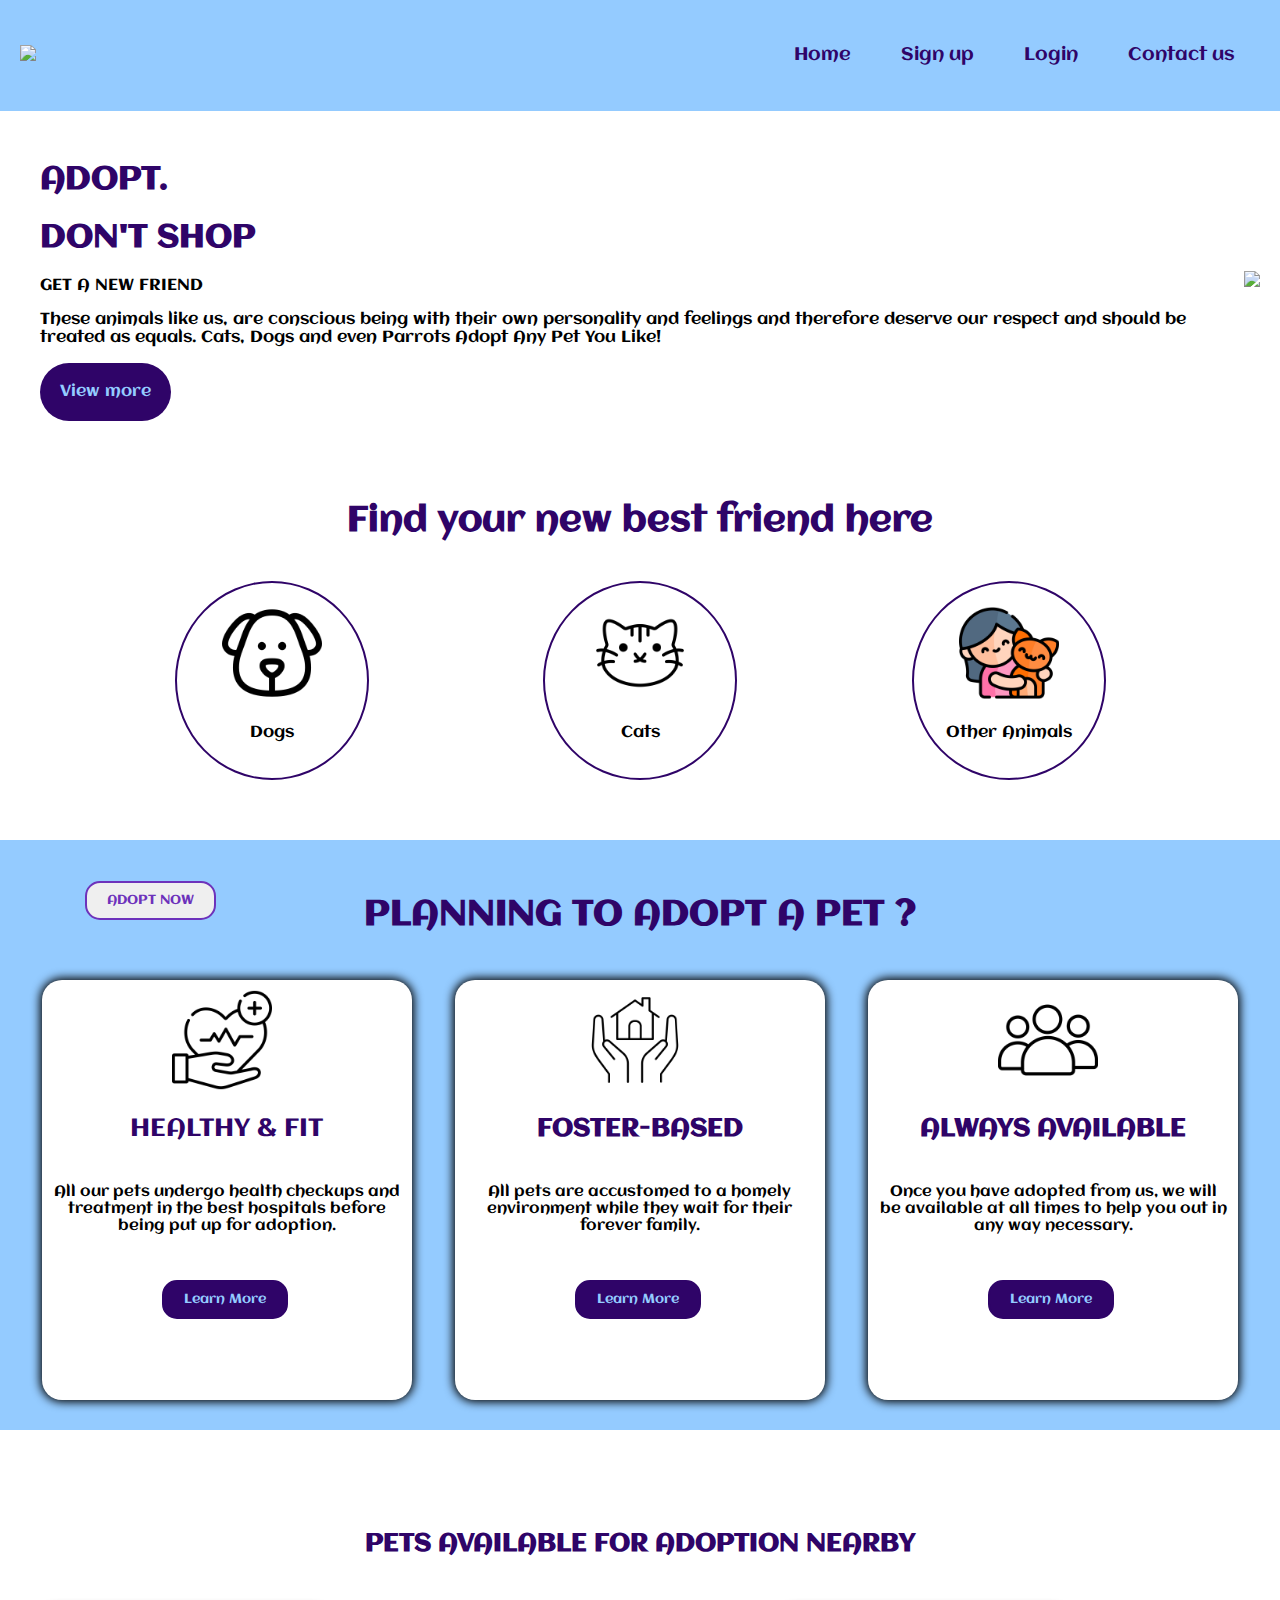
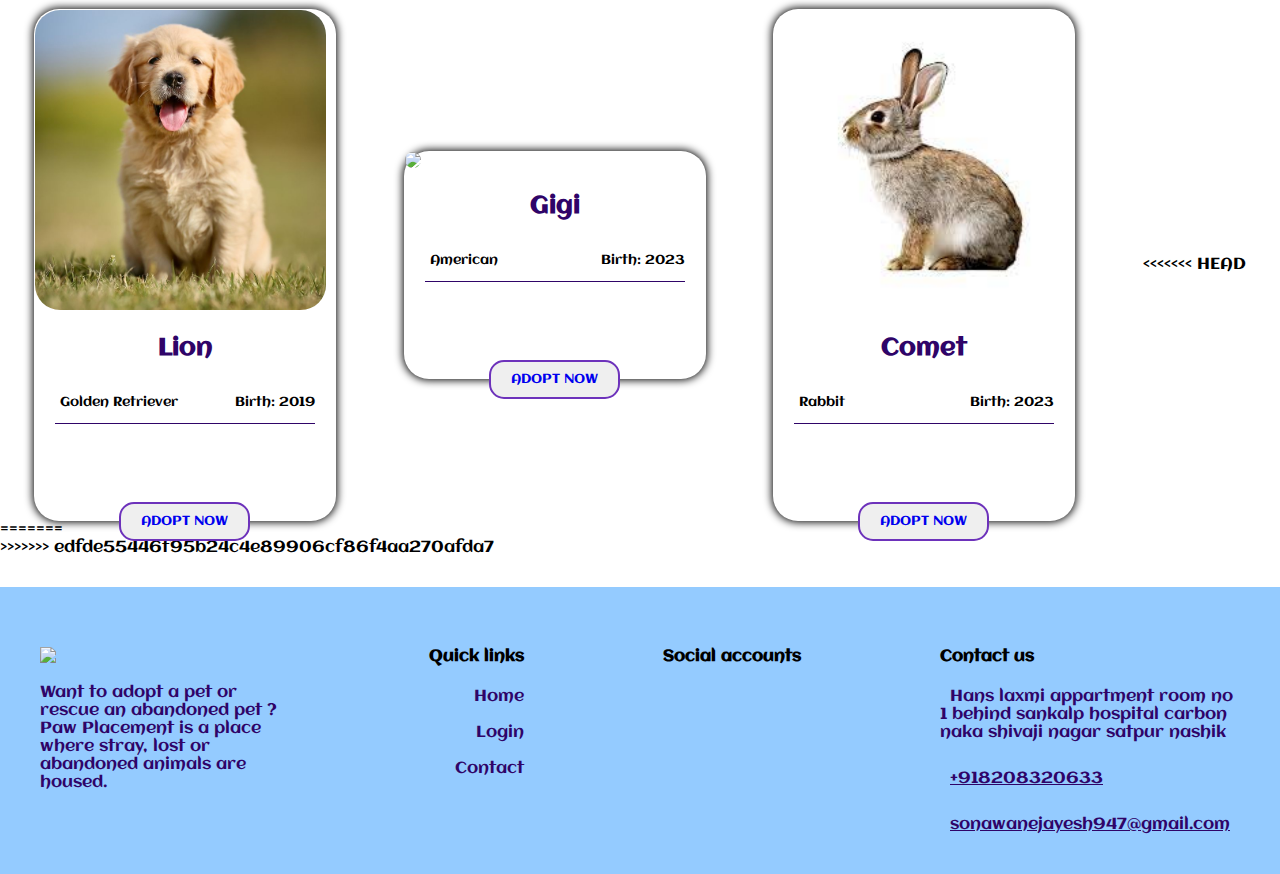
==== index.html @ 6094ce19 "added pic" ====
<!DOCTYPE html>
<html lang="en">
<head>
    <meta charset="UTF-8">
    <meta name="viewport" content="width=device-width, initial-scale=1.0">
    <title>Home page</title>
    <link rel="stylesheet" href="./css/style.css">
    <link rel="stylesheet" href="./css/cat.css">
</head>
<body>
    <div class="navbar">
        <div class="nav-left">
            <img src="./img/main-logo.png" class="logo">
        </div>
        <div class="link">
            <a href="./index.html" class="nav-text">Home</a>
            <a href="./pages/sign_up.html" target="_blank" class="nav-text">Sign up</a>
            <a href="./pages/login.html" target="_blank" class="nav-text">Login</a>
            <a href="./pages/contact_us.html" class="nav-text">Contact us</a>
            <img src="./icons/menu.png" class="hamburger">
        </div>
    </div>
    <div class="head">
        <div class="head-left">
            <div class="tagline">
                <h1>ADOPT.</h1>
                <h1>DON'T SHOP</h1>
            </div>
            <div class="head-para">
                <p class="para-">GET A NEW FRIEND</p>
                <P>These animals like us, are conscious being with their own personality and feelings and therefore deserve our respect and 
                    should be treated as equals. Cats, Dogs and even Parrots Adopt Any Pet You Like!</P>
            </div>
            <div>
                <button class="bttn">View more</button>
            </div>
        </div>
        <div>
            <img src="./img/home-background.png" class="head-img">
        </div>
    </div>
    <div>
        <h2 class="section-tagline">Find your new best friend here</h2>
        <div class="section">
            <div class="section-card">
                <a href="./pages/dog.html"><img src="./icons/dog.png" class="section-icon"></a>
                <p class="card-text">Dogs</p>
            </div>
            <div class="section-card">
                <a href="./pages/cat.html"><img src="./icons/cat.png" class="section-icon"></a>
                <p class="card-text">Cats</p>
            </div>
            <div class="section-card">
                <a href="./pages/others.html"><img src="./icons/other.png" class="section-icon"></a>
                <p class="card-text">Other Animals</p>
            </div>
        </div>
    </div>

    <div class="main-banner">
        <h3 class="banner-head">PLANNING TO ADOPT A PET ?</h3>
        <div class="banner">
            <div class="banner-child">
                <img src="./icons/banner1.png" class="banner-img">
                <p class="banner-containts1">HEALTHY & FIT </p>
                <p class="banner-about">All our pets undergo health checkups and treatment in the best hospitals before being put up for adoption.</p>
                <button class="learn-more-btn">Learn More</button>
            </div>    

            <div class="banner-child">
                <img src="./icons/house.png" class="banner-img">
                <h3 class="banner-containts1">FOSTER-BASED</h3>
                <p class="banner-about">All pets are accustomed to a homely environment while they wait for their forever family.</p>
                <button class="learn-more-btn">Learn More</button>
            </div>
        
            <div class="banner-child">
                <img src="./icons/people.png" class="banner-img">
                <h3 class="banner-containts1">ALWAYS AVAILABLE</h3>
                <p class="banner-about">Once you have adopted from us, we will be available at all times to help you out in any way necessary.</p>
                <button class="learn-more-btn">Learn More</button>
            </div>
        </div>     
    </div> 

    <div class="pets-section">
        <h3 class="pets-head">PETS AVAILABLE FOR ADOPTION NEARBY</h3>
        <div class="pet-row">
            <div class="container">
                <img src="./img/golden-retriever.jpeg" class="cat-img">
                <div class="card">
                    <h2 class="cat-name">Lion</h2>
                    <div class="card-body">
                        <div class="cat-about">
                            <i class="fa-solid fa-paw" style="color: #2f0468;"></i>&nbsp;
                            <p class="cat-info">Golden Retriever</p>
                        </div>
                        <div class="cat-description">
                            <i class="fa-solid fa-calendar-days" style="color: #2f0468;"></i>&nbsp;
                            <p class="cat-info">Birth: 2019</p>
                        </div>
                    </div>
                    <div class="card-footer">
                        <div>
                           <i class="fa-solid fa-star" style="color: #FFD43B;"></i>
                           <i class="fa-solid fa-star" style="color: #FFD43B;"></i>
                           <i class="fa-solid fa-star" style="color: #FFD43B;"></i>
                           <i class="fa-solid fa-star" style="color: #FFD43B;"></i>
                           <i class="fa-solid fa-star" style="color: #FFD43B;"></i>
                        </div>
                        <div class="heart-icon-div"> 
                            <i class="fa-regular fa-heart fa-shake" style="color: #f82a54;"></i>
                        </div> 
                    </div>
                </div>
                <div class="button">
                    <button class="learn-more-button"><a href="./pages/dog.html" style="text-decoration: none;">ADOPT NOW</a></button>
                </div>   
            </div>
            <div class="container">
                <img src="https://dl5zpyw5k3jeb.cloudfront.net/photos/pets/55773149/1/?bust=1675327575&width=300" class="cat-img">
                <div class="card">
                    <h2 class="cat-name">Gigi</h2>
                    <div class="card-body">
                        <div class="cat-about">
                            <i class="fa-solid fa-paw" style="color: #2f0468;"></i>&nbsp;
                            <p class="cat-info">American </p>
                        </div>
                        <div class="cat-description">
                            <i class="fa-solid fa-calendar-days" style="color: #2f0468;"></i>&nbsp;
                            <p class="cat-info">Birth: 2023</p>
                        </div>
                    </div>
                    <div class="card-footer">
                        <div>
                           <i class="fa-solid fa-star" style="color: #FFD43B;"></i>
                           <i class="fa-solid fa-star" style="color: #FFD43B;"></i>
                           <i class="fa-solid fa-star" style="color: #FFD43B;"></i>
                           <i class="fa-solid fa-star" style="color: #FFD43B;"></i>
                           <i class="fa-solid fa-star" style="color: #FFD43B;"></i>
                        </div>
                        <div class="heart-icon-div"> 
                            <i class="fa-regular fa-heart fa-shake" style="color: #f82a54;"></i>
                        </div> 
                    </div>
                </div>
                <div class="button">
                    <button class="learn-more-button"><a href="./pages/cat.html" style="text-decoration: none;">ADOPT NOW</a></button>
                </div>   
            </div>
            <div class="container">
                <img src="./img/bunn.jpg" class="cat-img">
                <div class="card">
                    <h2 class="cat-name">Comet</h2>
                    <div class="card-body">
                        <div class="cat-about">
                            <i class="fa-solid fa-paw" style="color: #2f0468;"></i>&nbsp;
                            <p class="cat-info">Rabbit</p>
                        </div>
                        <div class="cat-description">
                            <i class="fa-solid fa-calendar-days" style="color: #2f0468;"></i>&nbsp;
                            <p class="cat-info">Birth: 2023</p>
                        </div>
                    </div>
                    <div class="card-footer">
                        <div>
                           <i class="fa-solid fa-star" style="color: #FFD43B;"></i>
                           <i class="fa-solid fa-star" style="color: #FFD43B;"></i>
                           <i class="fa-solid fa-star" style="color: #FFD43B;"></i>
                           <i class="fa-solid fa-star" style="color: #FFD43B;"></i>
                           <i class="fa-solid fa-star" style="color: #FFD43B;"></i>
                        </div>
                        <div class="heart-icon-div"> </div>
                          <i class="fa-regular fa-heart fa-shake" style="color: #f82a54;"></i> 
                        </div>
                    </div>
                    <div class="button">
                        <button class="learn-more-button"><a href="./pages/others.html" style="text-decoration: none;">ADOPT NOW</a></button>
                    </div>   
                </div>
<<<<<<< HEAD
                <div class="button">
                    <button class="learn-more-button">ADOPT NOW</button>
                </div>   
            </div>
                

=======
            </div>   
        </div>           
>>>>>>> edfde55446f95b24c4e89906cf86f4aa270afda7
    </div>

    <div class="footer">
        <div class="footer-container">
            <div class="footer-logo-section cart">
                <img src="../img/main-logo.png" class="footer-main-logo">
                <p>Want to adopt a pet or rescue an abandoned pet ?
                    Paw Placement is a place where stray, lost or abandoned animals are housed.</p>
            </div>
            <div class="quick-links cart">
                <h4>Quick links</h4>
                <a href="./index.html" class="quick-links-contain">Home</a><br><br>
                <a href="./pages/login.html" class="quick-links-contain">Login</a><br><br>
                <a href="./pages/contact_us.html" class="quick-links-contain">contact</a>
            </div>
            <div class="footer-social cart">
                <h4>Social accounts</h4>
                <a href="https://www.instagram.com/" target="_blank">
                <i class="fa-brands fa-instagram" style="color: #2f0468;"></i><br><br></a>
                <a href="https://www.facebook.com" target="_blank">
                <i class="fa-brands fa-facebook" style="color: #2f0468;"></i><br><br></a>
                <a href="https://www.youtube.com/" target="_blank">
                <i class="fa-brands fa-youtube" style="color: #2f0468;"></i><br><br></a>
                <a href="https://github.com/" target="_blank">
                <i class="fa-brands fa-github" style="color: #2f0468;"></i><br><br></a>
            </div>
            <div class="footer-contact cart">
                <h4>Contact us</h4>
                <div class="contact-infor">
                    <i class="fa-solid fa-location-dot" style="color: #2f0468"></i>&nbsp;
                    <span class="contact-text">Hans laxmi appartment room no 1 behind sankalp hospital
                    carbon naka shivaji nagar satpur nashik</span>
                </div><br>
                <div class="contact-info">
                    <i class="fa-solid fa-phone" style="color: #2f0468;"></i> &nbsp;&nbsp;
                    <a href="tel:+918208320633" class="contact-text">+918208320633</a>
                </div><br>
                <div class="contact-info">
                    <i class="fa-solid fa-envelope" style="color: #2f0468;"></i> &nbsp;&nbsp; 
                    <a href="mailto:sonawanejayesh947@gmail.com" class="contact-text">sonawanejayesh947@gmail.com</a>
                </div>
            </div>    
        </div>
    </div>
    


    <script src="https://kit.fontawesome.com/38442ccd2f.js" crossorigin="anonymous"></script>
</body>
</html>
---- css/style.css ----
/*
colors we are using
skyblue:#94cbff
purple:#2f0468
faint purple: #6509dc
*/

@import url('https://fonts.googleapis.com/css2?family=Aclonica&family=Courgette&display=swap');
body{
    margin: 0;
    padding: 0;
    font-family: "Aclonica", sans-serif;
    font-weight: 400;
    font-style: normal;
}
.navbar{
    background-color: #94cbff;
    padding: 20px;
    display: flex;
    justify-content: space-between;
    align-items: center;
}    
.logo{
    height: 80px;
}
.nav-text{
    color: #2f0468;
    text-decoration: none;
    font-size: 18px;
    padding: 15px;
    margin: 10px;
    border-radius: 20px;
}
.nav-text:hover{
    color: #94cbff;
    background-color: #2f0468;
    border-radius: 30px;
    transition: 0.5s;
}    
.link{
    display: flex;
    justify-content: space-between;
    align-items: center;
}
.head{
    display: flex;
    align-items: center;
    margin: 10px 20px;
}
.hamburger{
    height: 50px;
}
.tagline{
    color: #2f0468;
    width: 300px;
}
.head-left{
    padding: 20px;
}
.bttn{
    background-color: #2f0468;
    color: #94cbff;
    border: none;
    border-radius: 30px;
    padding: 20px;
    font-family: "Aclonica", sans-serif;
    font-weight: 400;
    font-style: normal;
    font-size: 16px;
}
.section-tagline{
    color: #2f0468;
    text-align: center;
    margin-top: 60px;
    font-size: 35px;
}
.section{
    display: flex;
    justify-content: space-evenly;
    align-items: center;
    margin-top: 40px;
}
.section-icon{
    height: 100px;
}
.section-card{
    border: 2px solid #2f0468;
    width: 150px;
    padding: 20px;
    text-align: center;
    border-radius: 50%;
}
.section-card:hover{
    box-shadow: 0px 0px 20px 3px black;
    transition: 0.5s;
}
.main-banner{
    margin-top: 60px;
    padding: 20px;
    background-color: #94cbff;
}
.banner{
    display: flex;
    justify-content: space-around;
    margin-top: 20px;
}
.banner-head{
    text-align: center;
    font-size: 35px;
    color: #2f0468;
}
.banner-child{
    height: 400px;
    width: 350px;
    padding: 10px;
    margin: 10px;
    border-radius: 20px;
    box-shadow: 0 0 10px 2px black;
    background-color: white;
}
.banner-img{
    height: 100px;
    margin-left: 120px;
}
.banner-containts1{
    text-align: center;
    color: #2f0468;
    margin-top: 20px;
    font-size: 25px;
}
.banner-about{
    text-align: center;
    margin-top: 40px;
    font-size: 15px;
}
.learn-more-btn {
    background-color: #2f0468;
    margin: 30px 110px;
    padding: 10px 20px;
    color: #94cbff;
    font-weight: bold;
    text-decoration: none;
    border:solid 2px #2f0468;
    border-radius: 15px;
    font-family: "Aclonica", sans-serif;
    font-weight: 400;
    font-style: normal;
}

.learn-more-btn:hover {
    background-color: #94cbff;
    color: #2f0468;
    transition: 0.3s ease;
}
.pet-row{
    display: flex;
    justify-content: space-around;
    align-items: center;
    margin-top: 50px;
}
.pets-head{
    text-align: center;
    font-size: 25px;
    color: #2f0468;
    margin-top: 100px;
    margin-bottom: 0px;
}


.footer{
    margin-top: 150px;
    background-color: #94cbff;
    padding: 20px;
}
.footer-container{
    padding: 20px;
    display: flex;
    justify-content: space-between;
}
.cart{
    display: block;
}
.footer-main-logo{
    width: 250px;
}
.footer-logo-section{
    width: 250px;
    color: #2f0468;
    margin-top: 20px;
}
.footer-contact{
    width: 300px;
}
.quick-links-contain{
    text-decoration: none;
    color: #2f0468;
}

.quick-links  a {
    
    text-transform: capitalize;
    color: #2f0468;
    text-decoration: none;
    transition: all 0.3s ease;
}
.quick-links  a:hover{
    color: #2f0468;
    padding-left: 8px;
}

.footer-social{
    text-align: center;
}

.social-text{
    font-family: "Aclonica", sans-serif;
    font-weight: 400;
    font-style: normal;

}
.contact-info{
    color: #2f0468;
    display: flex;
    margin-top: 10px;
    transition: all 0.3s ease;
}
.contact-info:hover{
    padding-left: 8px;
}
.contact-text {
    color: #2f0468;
    transition: all 0.5s ease;
}
.contact-text:hover{
    padding-left: 12px;
}
.contact-text1{
    color: #2f0468;
}
@media screen and (max-width: 599px)
{

}

@media screen and (min-width: 600px) and (max-width: 768px){
    .hamburger{
        visibility: visible;
        height: 40px;
    }
    .nav-text{
        display: none;
    }
    .logo{
        height: 50px;
    }
    .head{
        font-size: 14px;
        margin: 8px 0px;
    }
    .head-img{
        height: 280px;
    }
    .head-left{
        padding: 10px;
    }
    .bttn{
        padding: 15px;
        font-size: 13px;
    }
    .pet-row{
        flex-wrap: wrap;
        margin: 2px 30px;
    }
    .pets-head{
        font-size: 20px;
    }
    .footer-container{
        flex-wrap: wrap;
    }
    .footer-social{
        margin-left: 10px;
    }
    .quick-links{
        margin-right: 120px;
    }
    .footer-contact{
        margin-left: 50px;
    }
    .section{
        flex-wrap: wrap;
        margin: 0;
    }
    .section-icon{
        height: 100px;
    }
    .section-card{
        margin: 10px 100px;
        flex-wrap: wrap;
        width: 150px;
        padding: 20px;
    }
    .banner{
        flex-wrap: wrap;
    }
}
@media screen and (min-width: 769px) and (max-width: 992px){
    .hamburger{
        display: none;
    }
    .logo{
        height: 60px;
    }
    .nav-text{
        font-size: 17px;
        padding: 15px 13px;
    }
    .head{
        font-size: 15px;
        margin: 10px;
    }
    .head-img{
        height: 350px;
    }  
    .bttn{
        padding: 17px;
        font-size: 14px;
    }
}
@media screen and (min-width: 992px){
    .hamburger{
        display: none;
    }
}
---- css/cat.css ----
/* /*
colors we are using
skyblue:#94cbff
purple:#2f0468
faint purple: #6509dc

.btn{
    height: 40px;
    background-color: ;
    border: none;
    border-radius: 10px;
    color: #3b1b65;
    font-size: 15px;
    font-weight: bolder;

    google fonts :
   PT serif
   single day
<<<<<<< HEAD
 sans-serif;
*/
  

@import url('https://fonts.googleapis.com/css2?family=Aclonica&family=Courgette&display=swap');
@import url('https://fonts.googleapis.com/css2?family=Aclonica&family=Courgette&display=swap');
body{
   margin: 0;
   padding: 0;
   font-family: "Aclonica", sans-serif;
   font-weight: 400;
   font-style: normal;
}


.header{
   position: fixed;
   top: 0;
   left: 0;
   width: 100%;
   padding: 0px 0px;
   background-color: #6509dc;
   display: flex;
   justify-content: space-between;
   align-items: center;
   z-index: 100;
}
.hamburger{
   height: 50px;
}


.row{
   display: flex;
   justify-content: space-around;
   align-items: center;
   margin-top: 100px;
}
.cat-img{
   height: 300px;
   border-radius: 25px;
}
.heart-icon-div{
    border-radius: 50%;
}
.fa-heart:hover{
   transform: rotateX(180);
   font-weight: bolder;
}

.fa-heart{
    font-size: 30px;
}


.card{
   
   width: 300px;
   height: 185px;
   border: none;
}


.cat-name{
   text-align: center;
   color:#2f0468;
}
.cat-about{
   display: flex;
   justify-content: start;
   align-items: center;
}
.cat-description{
   display: flex;
   justify-content: start;
   align-items: center;
}
.cat-info{
   font-size: 13px;
}
.card-body{
   margin: 0 20px;
   display: flex;
   justify-content: space-between;
   align-items: center;
   border-bottom: 1px solid #2f0468;
   
}
.rating-img{
   height: 100px;
}
.card-footer{
   display: flex;
   justify-content: space-around;
   margin: 10px;
   align-items: center;
   
}
.container{
   position: relative;
   border-radius: 25px; 
   box-shadow: 0px 0px 8px 0.5px black;
   padding: 1px;
}
.btn {
   margin: 10px -10px;
   padding: 10px 20px;
   color: #6d32bb;
   font-weight: bold;
   text-decoration: none;
   border:solid 2px #6d32bb;
   border-radius: 15px;
   font-family: "Aclonica", sans-serif;
   font-weight: 400;
   font-style: normal;
   border-radius: 25px;
   border: 1px solid #6d32bb;
   box-shadow: 0px 0px 8px 1px black;
   background-color: white;
}

.container:hover{
   transition: transform 0.3s ease;
   transform: scale(1.1);
   box-shadow: 0px 0px 18px 0.5px black;
}

.btn{
   height: 40px;
   background-color: #ba9ae4;
   border: none;
   border-radius: 10px;
   color: #2f0468 ;
   font-size: 15px;
   font-weight: bolder;
   transition: 0.3s ease-out;
}

.btn:hover{
   background-color: #6d32bb;
   color: white;
   transition: 0.3s ease;
}

.button{
   display: flex;
   justify-content: center;
   position: absolute;
   bottom: -20px;
   left: 85px;
}


.btn:hover{
  background-color: #3b1b65;
  color:#94cbff;
}
.navbar{
    background-color: #94cbff;
    padding: 20px;
    display: flex;
    justify-content: space-between;
    align-items: center;
}    
.logo{
    height: 80px;
}
.nav-text{
    color: #2f0468;
    text-decoration: none;
    font-size: 18px;
    padding: 15px;
    margin: 10px;
    border-radius: 20px;
}
.nav-text:hover{
    color: #94cbff;
    background-color: #2f0468;
    border-radius: 30px;
    transition: 0.5s;
}    
.link{
    display: flex;
    justify-content: space-between;
    align-items: center;
}




.navbar {
   background-color: #94cbff;
   padding: 20px;
   display: flex;
   justify-content: space-between;
   align-items: center;
 }
 
 .logo {
   height: 80px;
 }
 
 .nav-text {
   color: #2f0468;
   text-decoration: none;
   font-size: 18px;
   padding: 15px;
   margin: 10px;
   border-radius: 20px;
 }
 
 .nav-text:hover {
   color: #94cbff;
   background-color: #2f0468;
   border-radius: 20px;
   transition: 0.4s;
 }


.footer{
   margin-top: 30px;
   background-color: #94cbff;
   padding: 20px;
}
.footer-container{
   padding: 20px;
   display: flex;
   justify-content: space-between;
}
.card{
   display: block;
   border-top: none;
}
.footer-main-logo{
   width: 250px;
}
.footer-logo-section{
   width: 250px;
   color: #2f0468;
   margin-top: 20px;
}
.footer-contact{
   width: 300px;
}
.quick-links-contain{
   text-decoration: none;
   color: #2f0468;
}
.quick-links{
   text-align: end;
}
.quick-links  a {
   
   text-transform: capitalize;
   color: #2f0468;
   text-decoration: none;
   transition: all 0.3s ease;
}
.quick-links  a:hover{
   color: #2f0468;
   padding-left: 8px;
}

.footer-social{
   text-align: center;
}

.social-text{
   font-family: "Aclonica", sans-serif;
   font-weight: 400;
   font-style: normal;

}
.contact-info{
   color: #2f0468;
   display: flex;
   margin-top: 10px;
   transition: all 0.3s ease;
}
.contact-info:hover{
   padding-left: 8px;
}
.contact-text {
   color: #2f0468;
   transition: all 0.5s ease;
}
.contact-text:hover{
   padding-left: 12px;
}
.contact-text1{
   color: #2f0468;
}

       
/* whatsspp call us section  */
.wapp-call-us-div{
   position: fixed;
   right: 30px;
   bottom: 30px;
   z-index: 200;
}

.wapp-call-us-img{
   width: 60px;
   transition: transform 0.3s ease;
   border-radius: 50px;
}

.wapp-call-us-div:hover .wapp-call-us-img{
   transform: scale(1.1);
   
}   

.wapp-call-us-img:hover{
   box-shadow: 0px 0px 8px 0.5px black;
}
.learn-more-button {
   padding: 10px 20px;
   color: #6d32bb;
   font-weight: bold;
   text-decoration: none;
   border:solid 2px #6d32bb;
   border-radius: 15px;
   font-family: "Aclonica", sans-serif;
   font-weight: 400;
   font-style: normal;
}

.learn-more-button:hover {
   background-color: #2f0468;
   color:#94cbff;
   transition: 0.3s ease;
}

 /*******************************/

.dropdown-container {
   display: flex;
   flex-direction: row;
   justify-content: space-around;
}
.dropdown-container-heading{
    width: 100%;
    padding: 10px 0px;
    text-align: center;
    background-color: #2f0468;
    color: white;
    font-size: 25px;
    font-family: "Aclonica", sans-serif;
    font-weight: 400;
    font-style: normal;
   width: 100%;
   padding: 10px 0px;
   text-align: center;
   background-color:white;
   color:  #6d32bb;
   font-size: 25px;
   font-family: "Aclonica", sans-serif;
   font-weight: 400;
   font-style: normal;
}
 .dropdown-section {
   width: 20%;
   
   
}
  
  .dropdown-container h2 {
    margin-bottom: 10px;
    
  }
  
  select {
    text-align: center;
    width: 100%;
    font-family: "Aclonica", sans-serif;
    font-weight: 400;
    font-style: normal;
    font-size: 18px;
    padding: 15px;
    background-color: #2f0468;
    border: none;
    color: white;
  }
 .dropdown-container h2 {
   margin-bottom: 10px;
   
 }
 
 select {
   text-align: center;
   width: 100%;
   font-family: "Aclonica", sans-serif;
   font-weight: 400;
   font-style: normal;
   font-size: 18px;
   padding: 15px;
   background-color: #6d32bb;
   border: solid 1px #2f0468 ;
   border-radius: 15px;
   box-shadow: 0px 2px 10px 1px black;
   color: white;
}
 
.select option {
   width: 100%;
   font-family: "Aclonica", sans-serif;
   font-weight: 400;
   font-style: normal;
    background-color: #94cbff;
    color: white;
  width: 100%;
  font-family: "Aclonica", sans-serif;
  font-weight: 400;
  font-style: normal;
   background-color: #6d32bb;
   color: white;
   border-radius: 15px;
   box-shadow: 0px 2px 10px 1px black;
 }
.select option:checked{
   background-color: #2f0468;
   font-weight: bolder;
}

/**************** header and footer media queries *****************/
@media screen and (max-width: 800px){
   .hamburger{
       visibility: visible;
       height: 40px;
   }
   .nav-text{
       display: none;
   }
   .logo{
       height: 50px;
   }
   .head{
       font-size: 14px;
       margin: 10px 8px;
   }
   .head-img{
       height: 300px;
   }
   .btn{
       padding: 15px;
       font-size: 13px;
   }
}



/**********************************other media queries*************************************/

@media screen and (min-width: 800px) and (max-width: 992px){
   .hamburger{
       display: none;
   }
   .logo{
       height: 60px;
   }
   .nav-text{
       font-size: 17px;
       padding: 15px 13px;
   }
   .head{
       font-size: 15px;
       margin: 10px;
   }
   .head-img{
       height: 350px;
   }  
   .btn{
       padding: 17px;
       font-size: 14px;
   }
}
@media screen and (min-width: 992px){
   .hamburger{
       display: none;
   }
}



/**************  others ********************/

@media screen and (max-width: 600px)
{
   .row{
      flex-direction: column;
      justify-content: space-around;
      margin-top: 50px;
      

   }
   .wapp-call-us-img{
      width: 50px;
      transition: transform 0.3s ease;
   }
   .container{
      margin-top: 70px;
      
   }
   .container:hover{
       transform: none;
   }

   .learn-more-button:hover{
      transition: transform 0.3s ease;
      transform: scale(1.1);
   }
   .fa-heart:hover{
      transition: transform 0.3s ease;
      font-stretch: expanded;
   }



   .dropdown-container{
      flex-wrap: wrap;
      
   }
   .dropdown-section{
      width: 40%;
      flex-direction:column;
      margin-top: 90px;
   }
   
   .select{
      font-size: 12px;
      display: inline-block;
   }

  
 
}


@media screen and (min-width:601px) and  (max-width: 768px){
      .row{
         flex-direction: column;
         margin-top: 50px;
         

      }

      .container{
         margin-top: 70px;
         
      }

      .dropdown-container{
         flex-wrap: wrap;
      }
      .dropdown-section{
         width: 40%;
         flex-direction:column;
         margin-top: 90px;
      }

}

@media screen and (min-width:768px) and  (max-width: 992px){
   .row{
      flex-direction: column;
      margin-top: 50px;
   }
   .container{
      margin-top: 120px;
   }


}
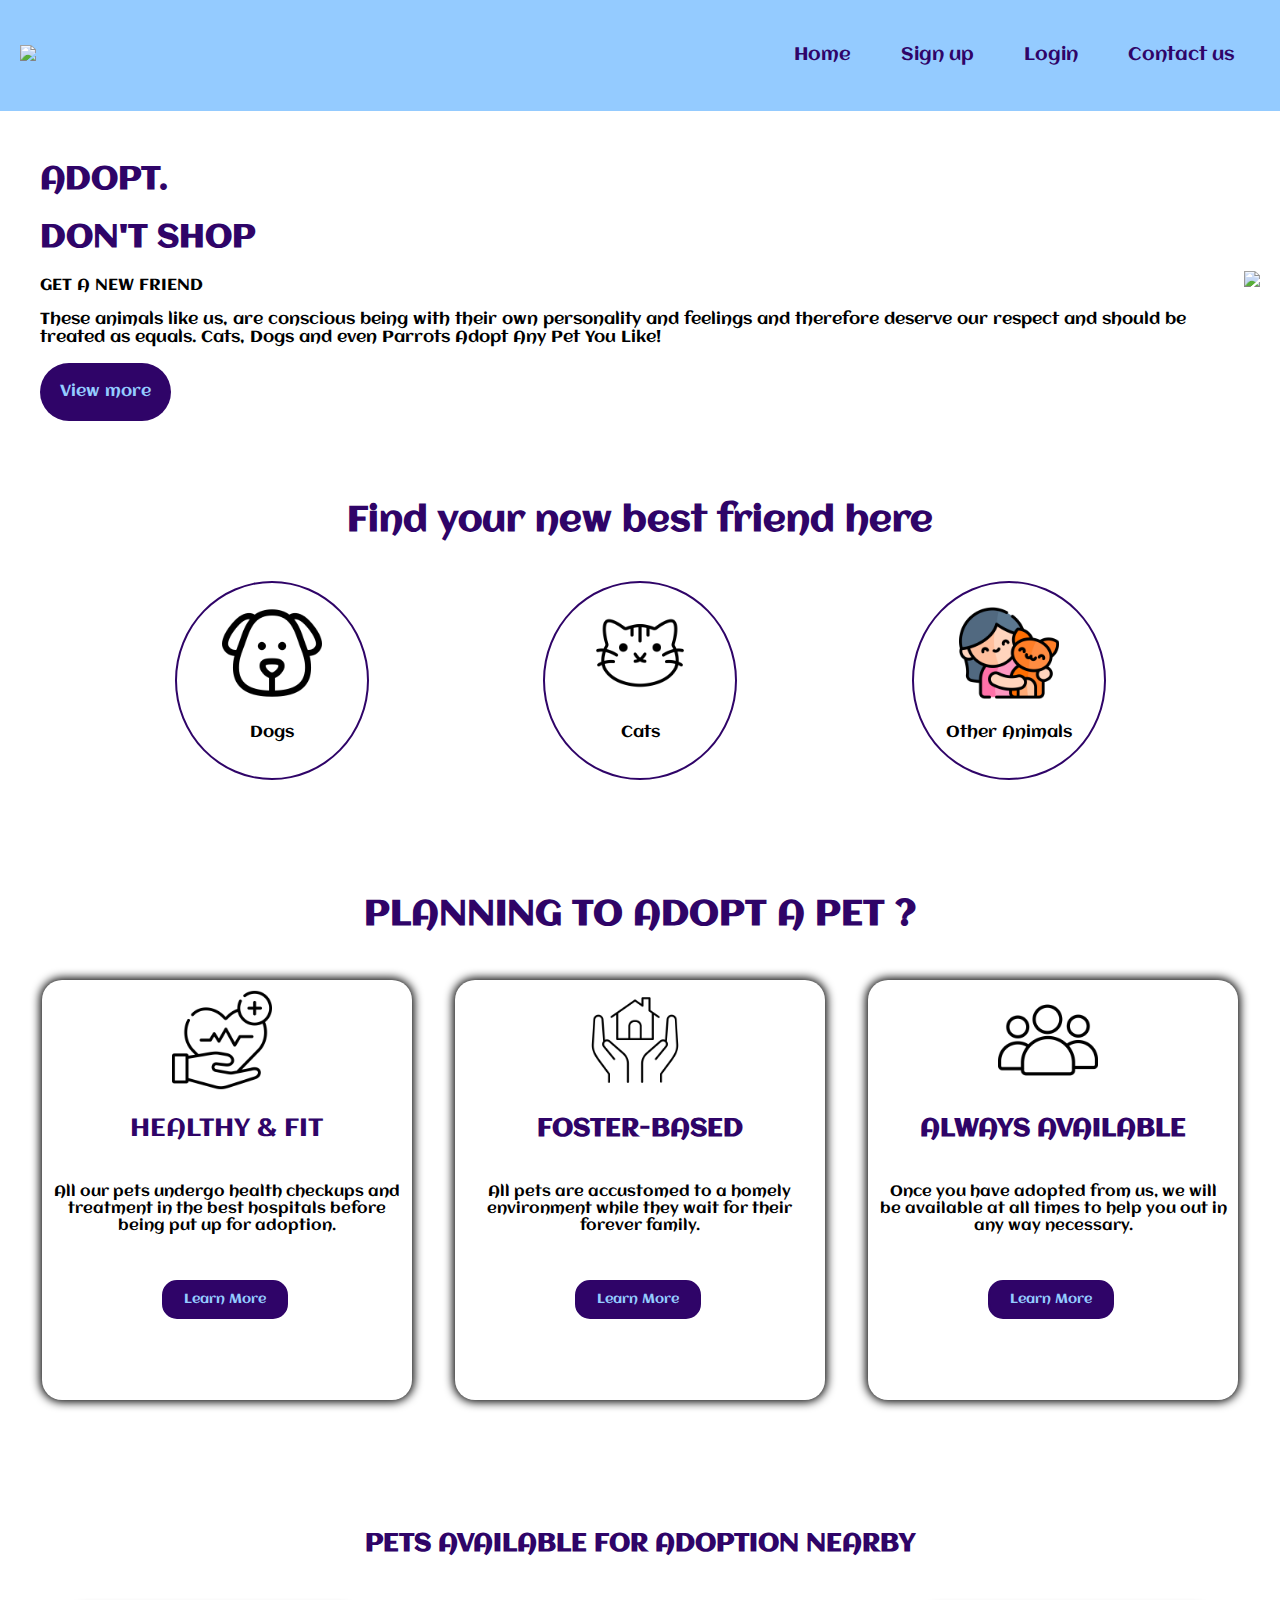
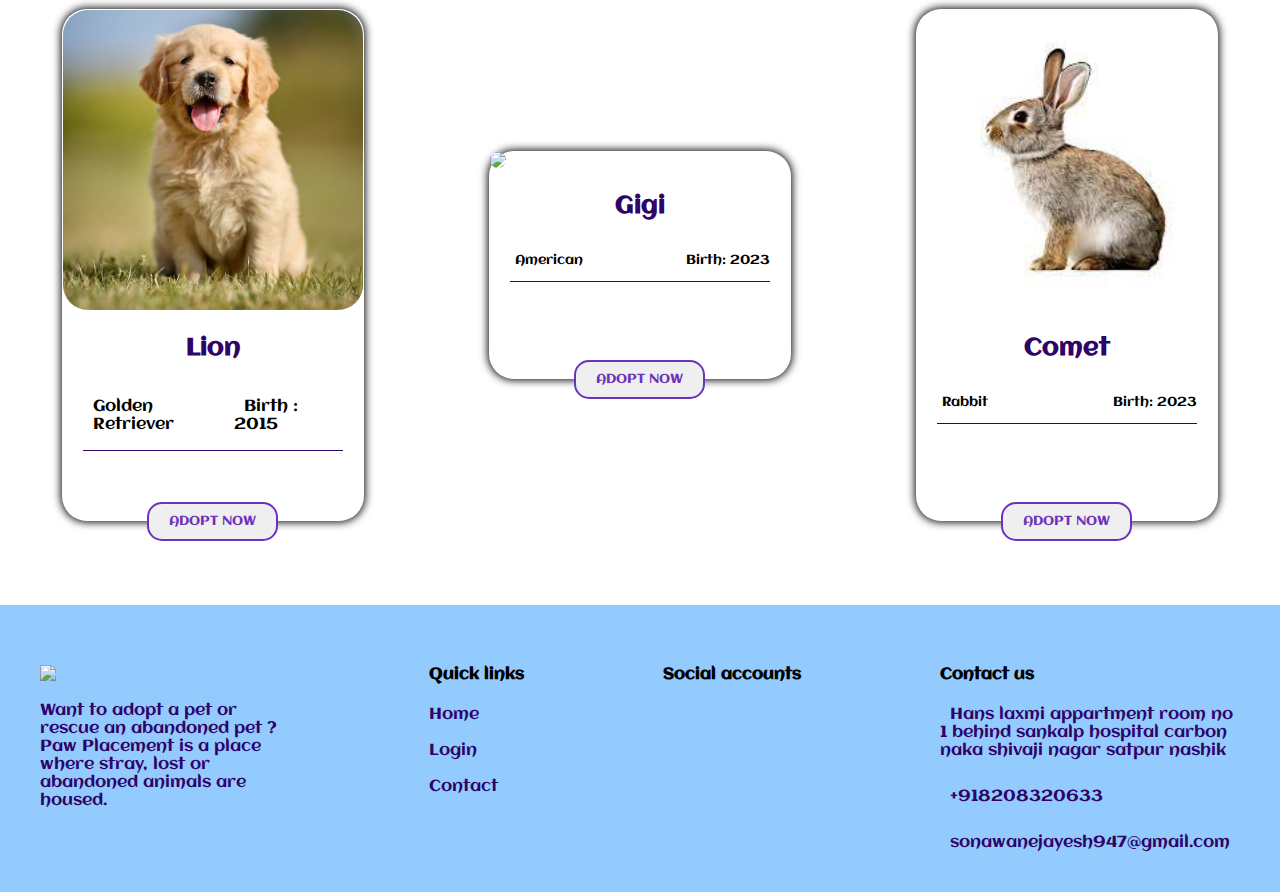
==== commit 5c7ff9d3: "Updated Footer" ====
--- a/index.html
+++ b/index.html
@@ -86,18 +86,19 @@
     <div class="pets-section">
         <h3 class="pets-head">PETS AVAILABLE FOR ADOPTION NEARBY</h3>
         <div class="pet-row">
+            
             <div class="container">
-                <img src="./img/golden-retriever.jpeg" class="cat-img">
+                <img src="./img/golden-retriever.jpeg"style="width: 300px;" class="cat-img">
                 <div class="card">
                     <h2 class="cat-name">Lion</h2>
                     <div class="card-body">
                         <div class="cat-about">
-                            <i class="fa-solid fa-paw" style="color: #2f0468;"></i>&nbsp;
-                            <p class="cat-info">Golden Retriever</p>
+                            <i class="fa-solid fa-paw" style="color: #2f0468;"></i>&nbsp&nbsp
+                            <p>Golden Retriever</p>
                         </div>
                         <div class="cat-description">
-                            <i class="fa-solid fa-calendar-days" style="color: #2f0468;"></i>&nbsp;
-                            <p class="cat-info">Birth: 2019</p>
+                            <i class="fa-solid fa-calendar-days" style="color: #2f0468;"></i> 
+                            <p>&nbsp Birth : 2015</p>
                         </div>
                     </div>
                     <div class="card-footer">
@@ -108,15 +109,16 @@
                            <i class="fa-solid fa-star" style="color: #FFD43B;"></i>
                            <i class="fa-solid fa-star" style="color: #FFD43B;"></i>
                         </div>
-                        <div class="heart-icon-div"> 
-                            <i class="fa-regular fa-heart fa-shake" style="color: #f82a54;"></i>
-                        </div> 
+                        <div class="heart-icon-div">
+                        <i class="fa-regular fa-heart fa-shake" style="color: #f82a54;"></i>
+                         </div> 
                     </div>
                 </div>
                 <div class="button">
-                    <button class="learn-more-button"><a href="./pages/dog.html" style="text-decoration: none;">ADOPT NOW</a></button>
+                    <button class="learn-more-button">ADOPT NOW</button>
                 </div>   
             </div>
+
             <div class="container">
                 <img src="https://dl5zpyw5k3jeb.cloudfront.net/photos/pets/55773149/1/?bust=1675327575&width=300" class="cat-img">
                 <div class="card">
@@ -140,14 +142,15 @@
                            <i class="fa-solid fa-star" style="color: #FFD43B;"></i>
                         </div>
                         <div class="heart-icon-div"> 
-                            <i class="fa-regular fa-heart fa-shake" style="color: #f82a54;"></i>
+                        <i class="fa-regular fa-heart fa-shake" style="color: #f82a54;"></i>
                         </div> 
                     </div>
                 </div>
                 <div class="button">
-                    <button class="learn-more-button"><a href="./pages/cat.html" style="text-decoration: none;">ADOPT NOW</a></button>
+                    <button class="learn-more-button">ADOPT NOW</button>
                 </div>   
             </div>
+
             <div class="container">
                 <img src="./img/bunn.jpg" class="cat-img">
                 <div class="card">
@@ -173,28 +176,19 @@
                         <div class="heart-icon-div"> </div>
                           <i class="fa-regular fa-heart fa-shake" style="color: #f82a54;"></i> 
                         </div>
-                    </div>
-                    <div class="button">
-                        <button class="learn-more-button"><a href="./pages/others.html" style="text-decoration: none;">ADOPT NOW</a></button>
-                    </div>   
-                </div>
-<<<<<<< HEAD
+                </div>
                 <div class="button">
                     <button class="learn-more-button">ADOPT NOW</button>
                 </div>   
             </div>
-                
-
-=======
-            </div>   
-        </div>           
->>>>>>> edfde55446f95b24c4e89906cf86f4aa270afda7
-    </div>
-
+            </div>
+
+            
+    <br><br><br>
     <div class="footer">
         <div class="footer-container">
             <div class="footer-logo-section cart">
-                <img src="../img/main-logo.png" class="footer-main-logo">
+                <img src="./img/main-logo.png" class="footer-main-logo">
                 <p>Want to adopt a pet or rescue an abandoned pet ?
                     Paw Placement is a place where stray, lost or abandoned animals are housed.</p>
             </div>
--- a/css/style.css
+++ b/css/style.css
@@ -19,7 +19,7 @@
     display: flex;
     justify-content: space-between;
     align-items: center;
-}    
+}
 .logo{
     height: 80px;
 }
@@ -97,7 +97,6 @@
 .main-banner{
     margin-top: 60px;
     padding: 20px;
-    background-color: #94cbff;
 }
 .banner{
     display: flex;
@@ -116,7 +115,6 @@
     margin: 10px;
     border-radius: 20px;
     box-shadow: 0 0 10px 2px black;
-    background-color: white;
 }
 .banner-img{
     height: 100px;
@@ -165,10 +163,15 @@
     margin-top: 100px;
     margin-bottom: 0px;
 }
+.cat-info{
+    font-size: 13px;
+ }
+
+
 
 
 .footer{
-    margin-top: 150px;
+    margin-top: 30px;
     background-color: #94cbff;
     padding: 20px;
 }
@@ -177,7 +180,7 @@
     display: flex;
     justify-content: space-between;
 }
-.cart{
+.card{
     display: block;
 }
 .footer-main-logo{
@@ -230,6 +233,7 @@
 .contact-text {
     color: #2f0468;
     transition: all 0.5s ease;
+    text-decoration: none;
 }
 .contact-text:hover{
     padding-left: 12px;
@@ -237,6 +241,8 @@
 .contact-text1{
     color: #2f0468;
 }
+
+
 @media screen and (max-width: 599px)
 {
 
--- a/css/cat.css
+++ b/css/cat.css
@@ -121,22 +121,6 @@
    box-shadow: 0px 0px 8px 0.5px black;
    padding: 1px;
 }
-.btn {
-   margin: 10px -10px;
-   padding: 10px 20px;
-   color: #6d32bb;
-   font-weight: bold;
-   text-decoration: none;
-   border:solid 2px #6d32bb;
-   border-radius: 15px;
-   font-family: "Aclonica", sans-serif;
-   font-weight: 400;
-   font-style: normal;
-   border-radius: 25px;
-   border: 1px solid #6d32bb;
-   box-shadow: 0px 0px 8px 1px black;
-   background-color: white;
-}
 
 .container:hover{
    transition: transform 0.3s ease;
@@ -144,22 +128,6 @@
    box-shadow: 0px 0px 18px 0.5px black;
 }
 
-.btn{
-   height: 40px;
-   background-color: #ba9ae4;
-   border: none;
-   border-radius: 10px;
-   color: #2f0468 ;
-   font-size: 15px;
-   font-weight: bolder;
-   transition: 0.3s ease-out;
-}
-
-.btn:hover{
-   background-color: #6d32bb;
-   color: white;
-   transition: 0.3s ease;
-}
 
 .button{
    display: flex;
@@ -174,141 +142,7 @@
   background-color: #3b1b65;
   color:#94cbff;
 }
-.navbar{
-    background-color: #94cbff;
-    padding: 20px;
-    display: flex;
-    justify-content: space-between;
-    align-items: center;
-}    
-.logo{
-    height: 80px;
-}
-.nav-text{
-    color: #2f0468;
-    text-decoration: none;
-    font-size: 18px;
-    padding: 15px;
-    margin: 10px;
-    border-radius: 20px;
-}
-.nav-text:hover{
-    color: #94cbff;
-    background-color: #2f0468;
-    border-radius: 30px;
-    transition: 0.5s;
-}    
-.link{
-    display: flex;
-    justify-content: space-between;
-    align-items: center;
-}
-
-
-
-
-.navbar {
-   background-color: #94cbff;
-   padding: 20px;
-   display: flex;
-   justify-content: space-between;
-   align-items: center;
- }
- 
- .logo {
-   height: 80px;
- }
- 
- .nav-text {
-   color: #2f0468;
-   text-decoration: none;
-   font-size: 18px;
-   padding: 15px;
-   margin: 10px;
-   border-radius: 20px;
- }
- 
- .nav-text:hover {
-   color: #94cbff;
-   background-color: #2f0468;
-   border-radius: 20px;
-   transition: 0.4s;
- }
-
-
-.footer{
-   margin-top: 30px;
-   background-color: #94cbff;
-   padding: 20px;
-}
-.footer-container{
-   padding: 20px;
-   display: flex;
-   justify-content: space-between;
-}
-.card{
-   display: block;
-   border-top: none;
-}
-.footer-main-logo{
-   width: 250px;
-}
-.footer-logo-section{
-   width: 250px;
-   color: #2f0468;
-   margin-top: 20px;
-}
-.footer-contact{
-   width: 300px;
-}
-.quick-links-contain{
-   text-decoration: none;
-   color: #2f0468;
-}
-.quick-links{
-   text-align: end;
-}
-.quick-links  a {
-   
-   text-transform: capitalize;
-   color: #2f0468;
-   text-decoration: none;
-   transition: all 0.3s ease;
-}
-.quick-links  a:hover{
-   color: #2f0468;
-   padding-left: 8px;
-}
-
-.footer-social{
-   text-align: center;
-}
-
-.social-text{
-   font-family: "Aclonica", sans-serif;
-   font-weight: 400;
-   font-style: normal;
-
-}
-.contact-info{
-   color: #2f0468;
-   display: flex;
-   margin-top: 10px;
-   transition: all 0.3s ease;
-}
-.contact-info:hover{
-   padding-left: 8px;
-}
-.contact-text {
-   color: #2f0468;
-   transition: all 0.5s ease;
-}
-.contact-text:hover{
-   padding-left: 12px;
-}
-.contact-text1{
-   color: #2f0468;
-}
+    
 
        
 /* whatsspp call us section  */
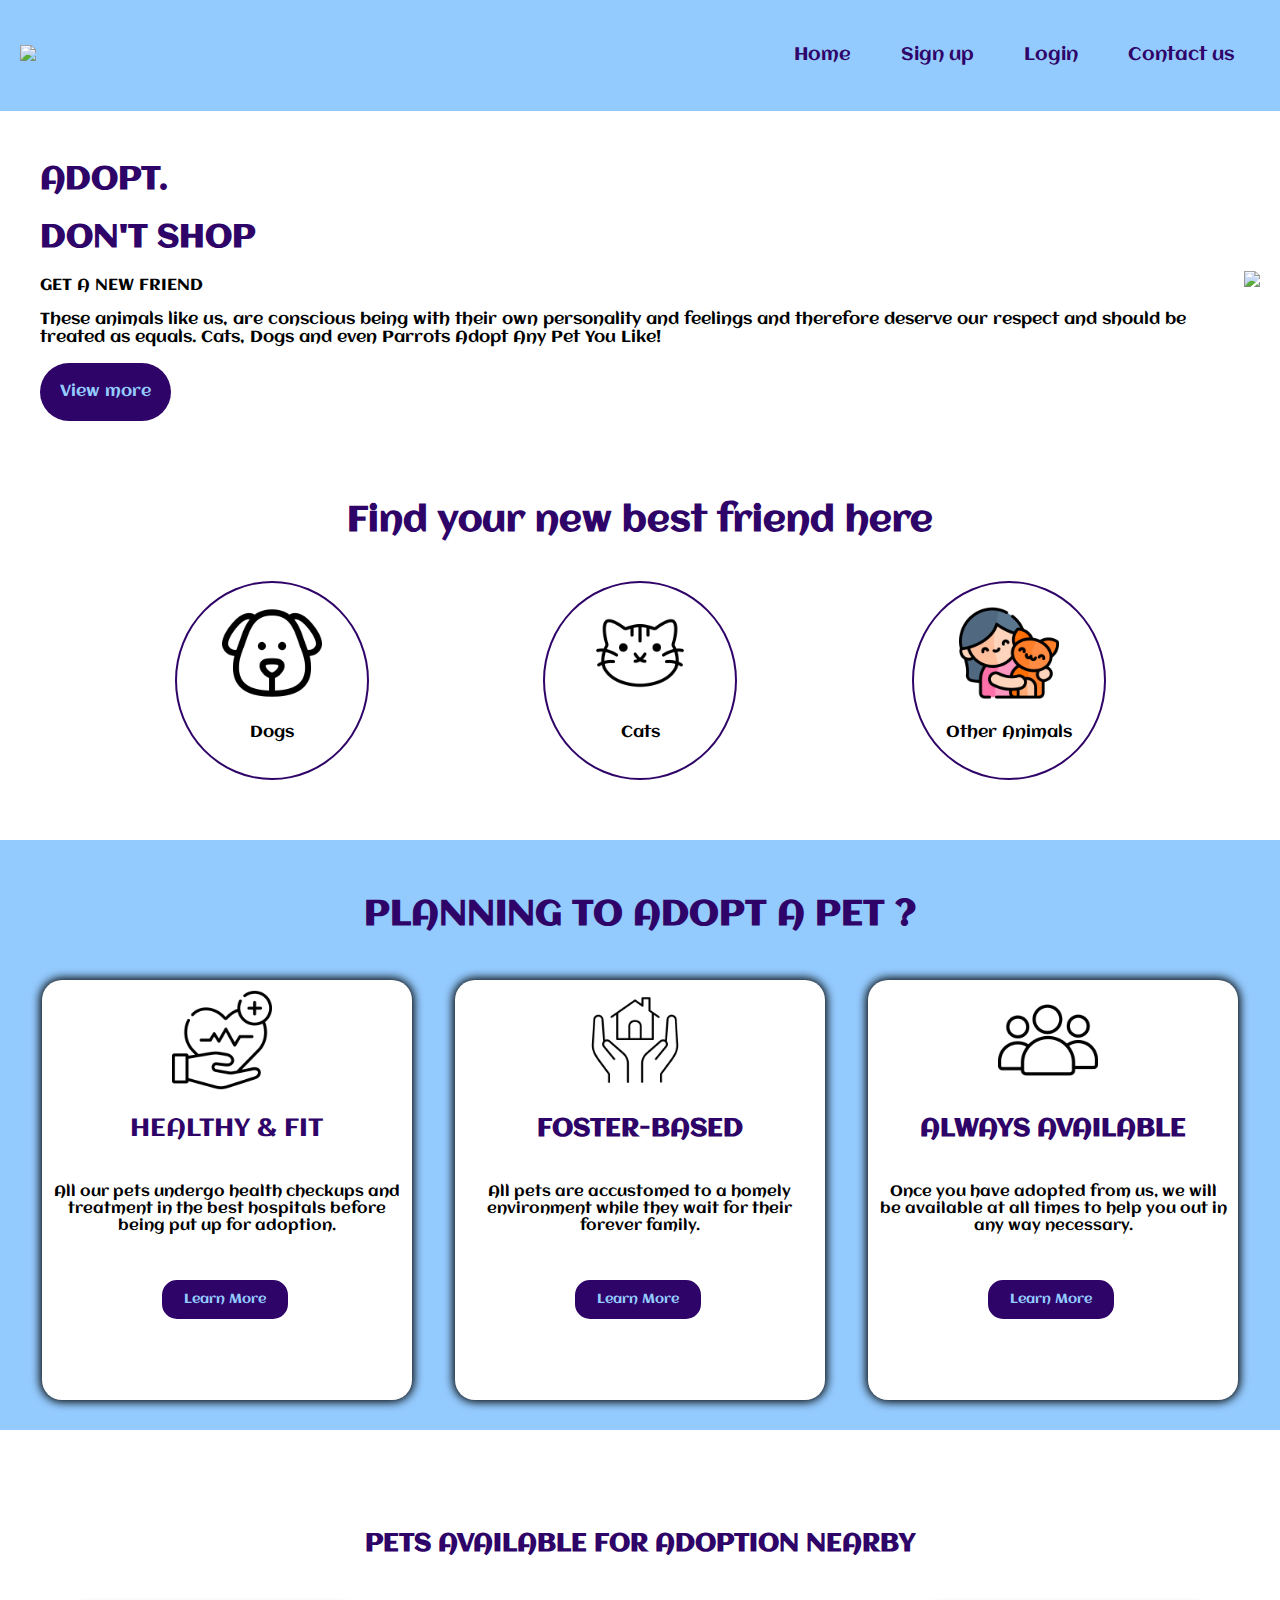
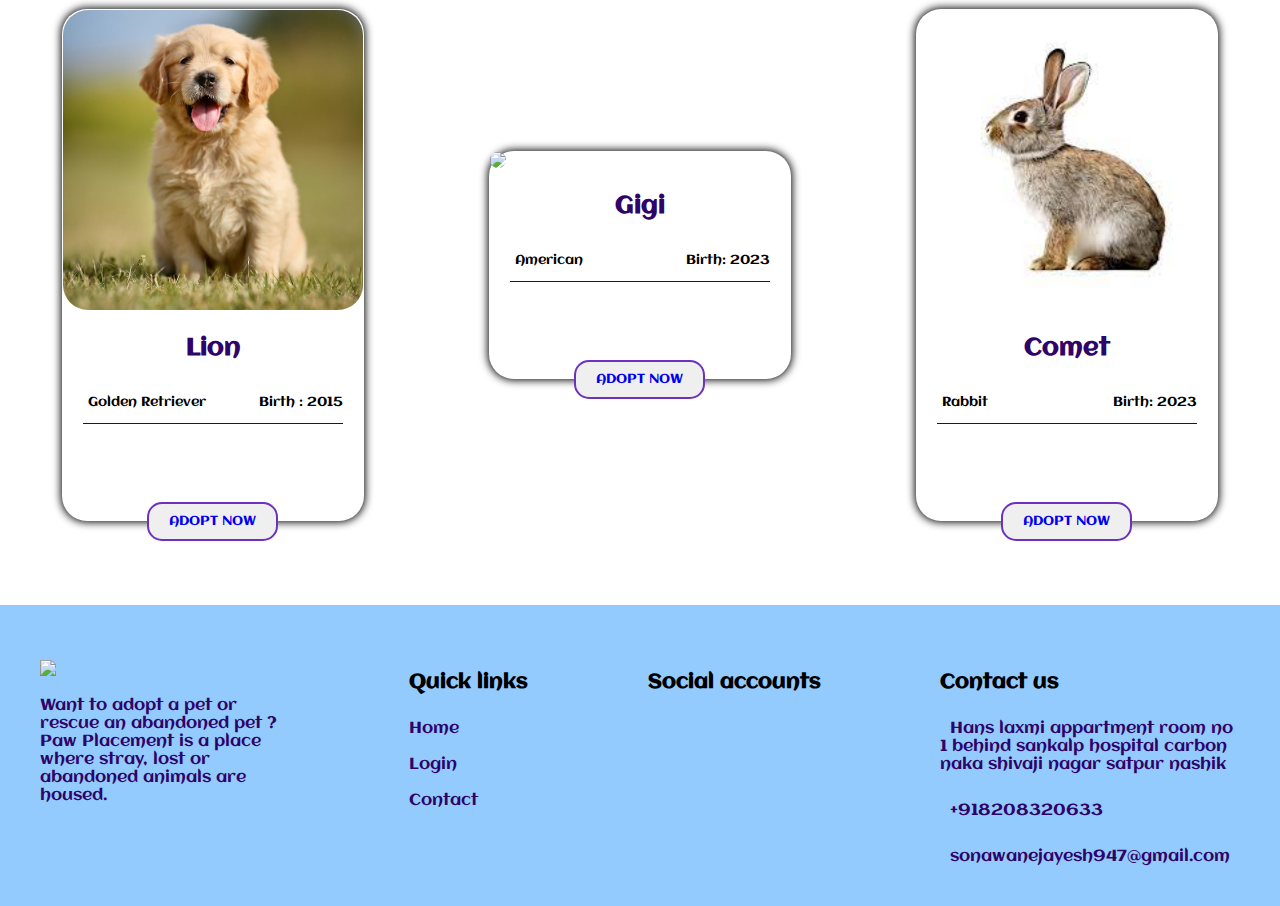
==== commit 78542a67: "final homepage created" ====
--- a/index.html
+++ b/index.html
@@ -93,12 +93,12 @@
                     <h2 class="cat-name">Lion</h2>
                     <div class="card-body">
                         <div class="cat-about">
-                            <i class="fa-solid fa-paw" style="color: #2f0468;"></i>&nbsp&nbsp
-                            <p>Golden Retriever</p>
+                            <i class="fa-solid fa-paw" style="color: #2f0468;"></i>&nbsp;
+                            <p class="cat-info">Golden Retriever</p>
                         </div>
                         <div class="cat-description">
-                            <i class="fa-solid fa-calendar-days" style="color: #2f0468;"></i> 
-                            <p>&nbsp Birth : 2015</p>
+                            <i class="fa-solid fa-calendar-days" style="color: #2f0468;"></i>&nbsp; 
+                            <p class="cat-info">Birth : 2015</p>
                         </div>
                     </div>
                     <div class="card-footer">
@@ -115,7 +115,7 @@
                     </div>
                 </div>
                 <div class="button">
-                    <button class="learn-more-button">ADOPT NOW</button>
+                    <button class="learn-more-button"><a href="./pages/dog.html" class="home-dog">ADOPT NOW</a></button>
                 </div>   
             </div>
 
@@ -147,7 +147,7 @@
                     </div>
                 </div>
                 <div class="button">
-                    <button class="learn-more-button">ADOPT NOW</button>
+                    <button class="learn-more-button"><a href="./pages/dog.html" class="home-dog">ADOPT NOW</a></button>
                 </div>   
             </div>
 
@@ -176,14 +176,13 @@
                         <div class="heart-icon-div"> </div>
                           <i class="fa-regular fa-heart fa-shake" style="color: #f82a54;"></i> 
                         </div>
-                </div>
-                <div class="button">
-                    <button class="learn-more-button">ADOPT NOW</button>
-                </div>   
-            </div>
-            </div>
-
-            
+                    </div>
+                    <div class="button">
+                        <button class="learn-more-button"><a href="./pages/dog.html" class="home-dog">ADOPT NOW</a></button>
+                    </div>     
+            </div> 
+        </div>
+    </div>
     <br><br><br>
     <div class="footer">
         <div class="footer-container">
--- a/css/style.css
+++ b/css/style.css
@@ -97,6 +97,7 @@
 .main-banner{
     margin-top: 60px;
     padding: 20px;
+    background-color: #94cbff;
 }
 .banner{
     display: flex;
@@ -115,6 +116,7 @@
     margin: 10px;
     border-radius: 20px;
     box-shadow: 0 0 10px 2px black;
+    background-color: #ffff;
 }
 .banner-img{
     height: 100px;
@@ -165,7 +167,15 @@
 }
 .cat-info{
     font-size: 13px;
- }
+}
+.home-dog{
+    text-decoration: none;
+
+}
+.home-dog:hover{
+    color: #94cbff;
+}
+
 
 
 
@@ -179,6 +189,7 @@
     padding: 20px;
     display: flex;
     justify-content: space-between;
+
 }
 .card{
     display: block;
@@ -189,7 +200,7 @@
 .footer-logo-section{
     width: 250px;
     color: #2f0468;
-    margin-top: 20px;
+    margin-top: 15px;
 }
 .footer-contact{
     width: 300px;
@@ -197,15 +208,10 @@
 .quick-links-contain{
     text-decoration: none;
     color: #2f0468;
-}
-
-.quick-links  a {
-    
     text-transform: capitalize;
-    color: #2f0468;
-    text-decoration: none;
-    transition: all 0.3s ease;
-}
+    transition: all 0.5s ease;
+}
+
 .quick-links  a:hover{
     color: #2f0468;
     padding-left: 8px;
@@ -232,6 +238,7 @@
 }
 .contact-text {
     color: #2f0468;
+    text-decoration: none;
     transition: all 0.5s ease;
     text-decoration: none;
 }
@@ -240,6 +247,9 @@
 }
 .contact-text1{
     color: #2f0468;
+}
+h4{
+    font-size: 20px;
 }
 
 
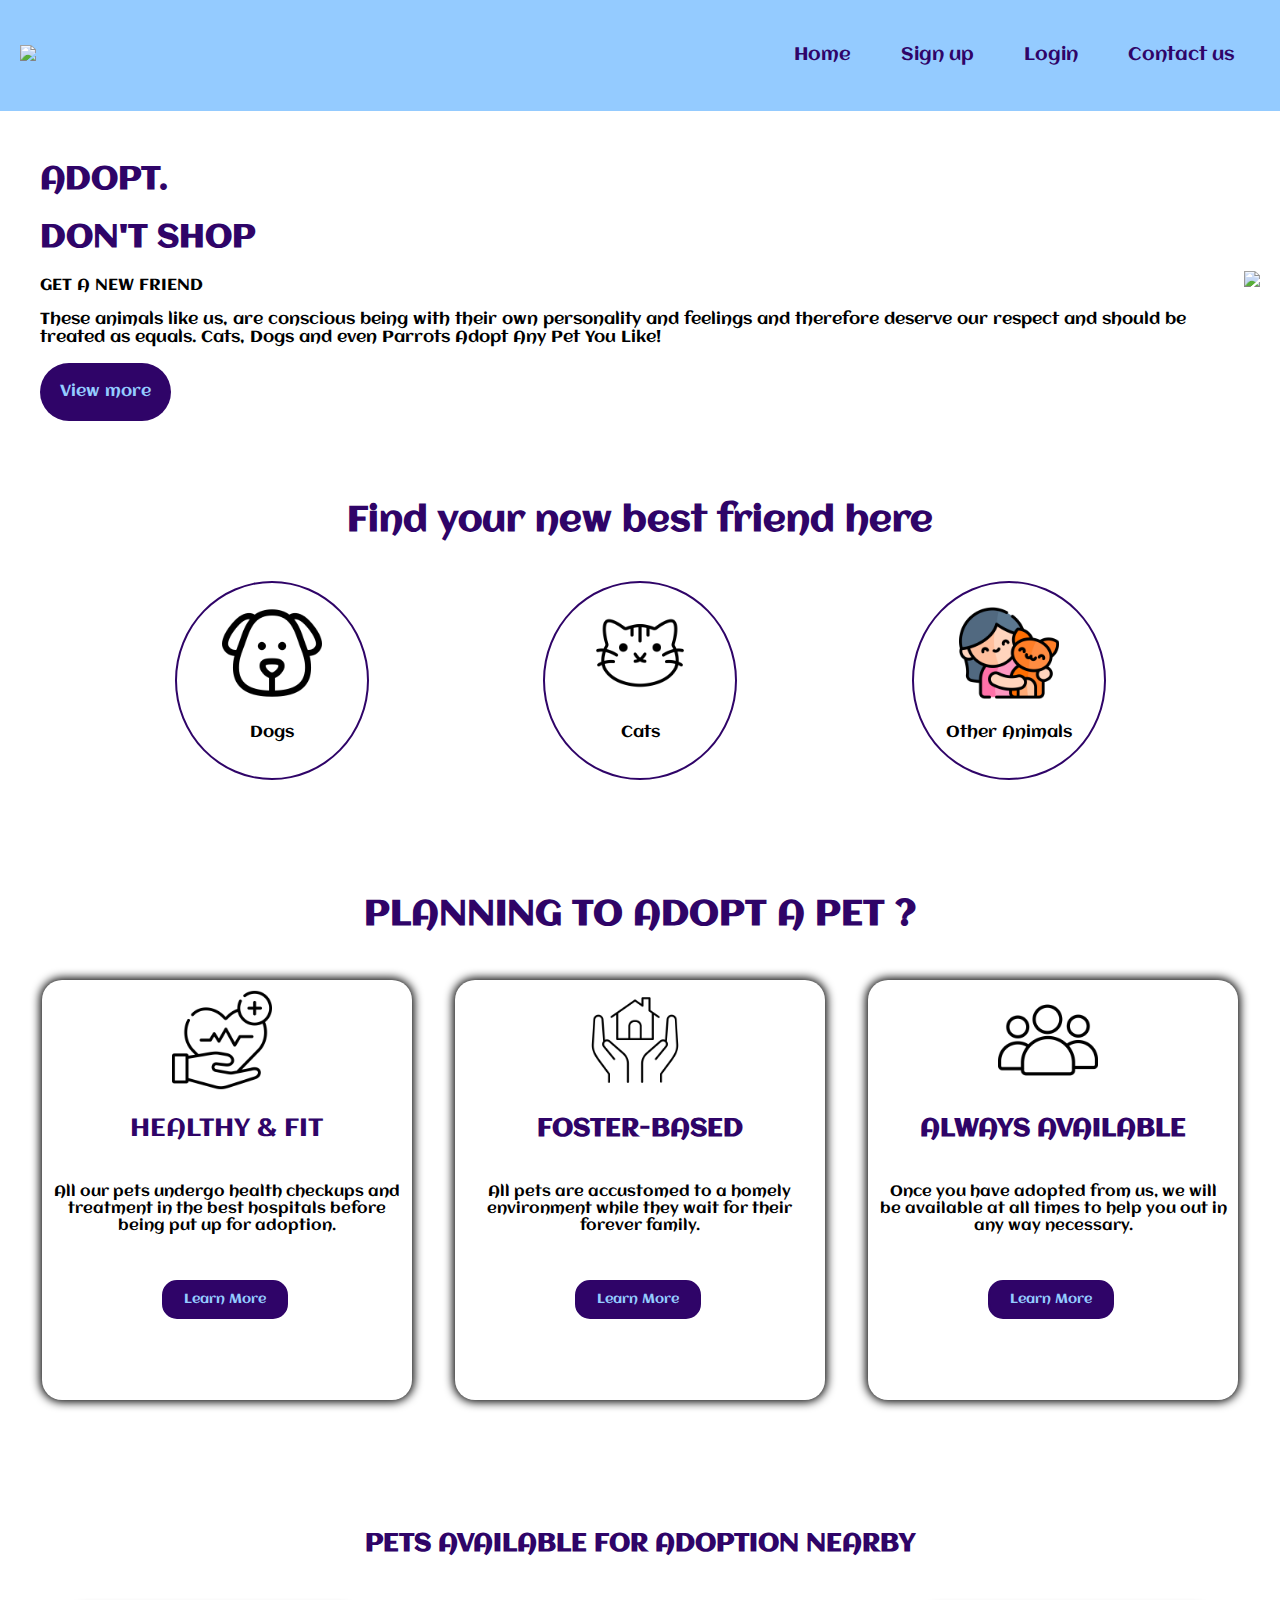
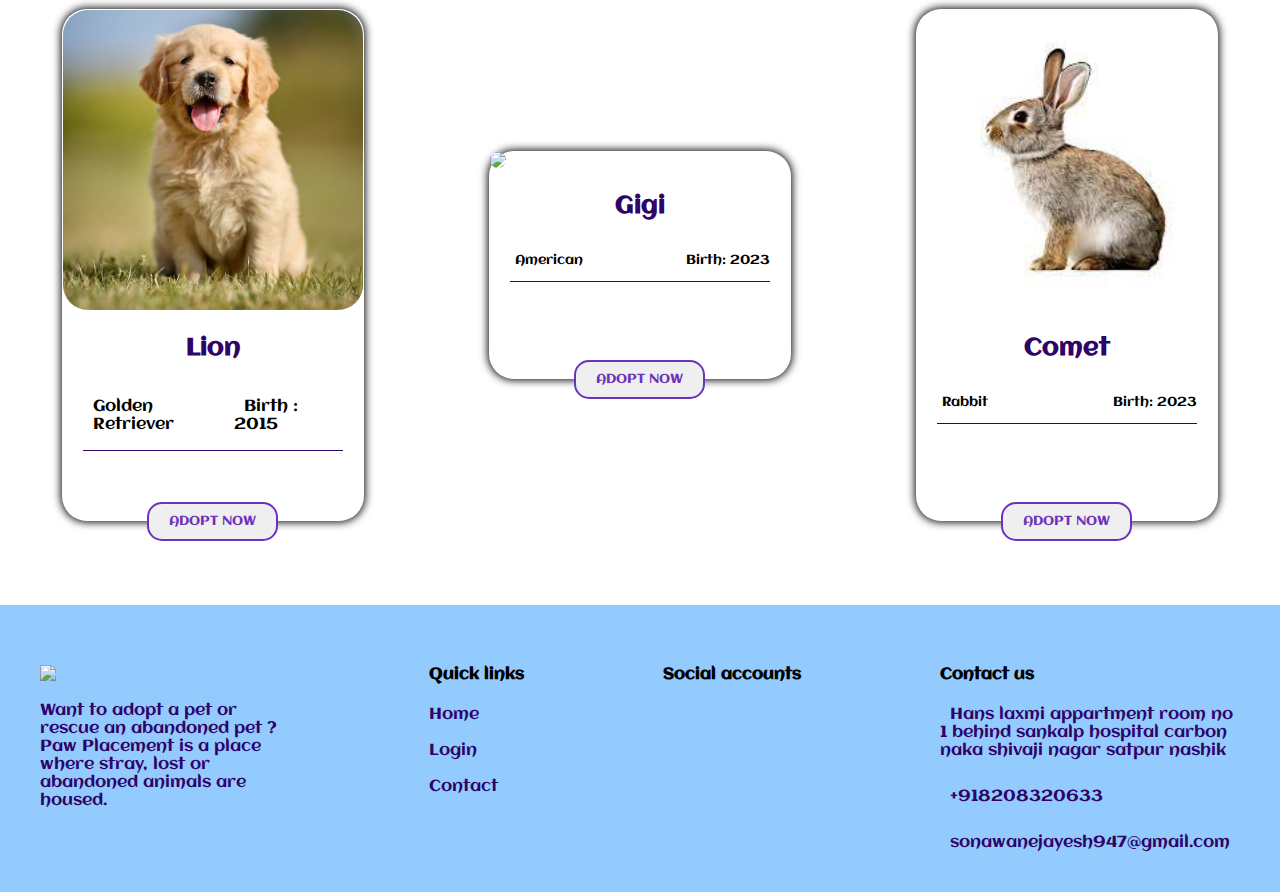
==== commit f4262fc0: "Merge branch 'SamruddhiSalkute:main' into main" ====
--- a/index.html
+++ b/index.html
@@ -93,12 +93,12 @@
                     <h2 class="cat-name">Lion</h2>
                     <div class="card-body">
                         <div class="cat-about">
-                            <i class="fa-solid fa-paw" style="color: #2f0468;"></i>&nbsp;
-                            <p class="cat-info">Golden Retriever</p>
+                            <i class="fa-solid fa-paw" style="color: #2f0468;"></i>&nbsp&nbsp
+                            <p>Golden Retriever</p>
                         </div>
                         <div class="cat-description">
-                            <i class="fa-solid fa-calendar-days" style="color: #2f0468;"></i>&nbsp; 
-                            <p class="cat-info">Birth : 2015</p>
+                            <i class="fa-solid fa-calendar-days" style="color: #2f0468;"></i> 
+                            <p>&nbsp Birth : 2015</p>
                         </div>
                     </div>
                     <div class="card-footer">
@@ -115,7 +115,7 @@
                     </div>
                 </div>
                 <div class="button">
-                    <button class="learn-more-button"><a href="./pages/dog.html" class="home-dog">ADOPT NOW</a></button>
+                    <button class="learn-more-button">ADOPT NOW</button>
                 </div>   
             </div>
 
@@ -147,7 +147,7 @@
                     </div>
                 </div>
                 <div class="button">
-                    <button class="learn-more-button"><a href="./pages/dog.html" class="home-dog">ADOPT NOW</a></button>
+                    <button class="learn-more-button">ADOPT NOW</button>
                 </div>   
             </div>
 
@@ -176,13 +176,13 @@
                         <div class="heart-icon-div"> </div>
                           <i class="fa-regular fa-heart fa-shake" style="color: #f82a54;"></i> 
                         </div>
-                    </div>
-                    <div class="button">
-                        <button class="learn-more-button"><a href="./pages/dog.html" class="home-dog">ADOPT NOW</a></button>
-                    </div>     
+                   </div>
+                  <div class="button">
+                      <button class="learn-more-button">ADOPT NOW</button>
+                  </div>   
             </div> 
-        </div>
-    </div>
+      </div>
+  </div>
     <br><br><br>
     <div class="footer">
         <div class="footer-container">
--- a/css/style.css
+++ b/css/style.css
@@ -97,7 +97,6 @@
 .main-banner{
     margin-top: 60px;
     padding: 20px;
-    background-color: #94cbff;
 }
 .banner{
     display: flex;
@@ -116,7 +115,6 @@
     margin: 10px;
     border-radius: 20px;
     box-shadow: 0 0 10px 2px black;
-    background-color: #ffff;
 }
 .banner-img{
     height: 100px;
@@ -167,15 +165,7 @@
 }
 .cat-info{
     font-size: 13px;
-}
-.home-dog{
-    text-decoration: none;
-
-}
-.home-dog:hover{
-    color: #94cbff;
-}
-
+ }
 
 
 
@@ -189,7 +179,6 @@
     padding: 20px;
     display: flex;
     justify-content: space-between;
-
 }
 .card{
     display: block;
@@ -200,7 +189,7 @@
 .footer-logo-section{
     width: 250px;
     color: #2f0468;
-    margin-top: 15px;
+    margin-top: 20px;
 }
 .footer-contact{
     width: 300px;
@@ -208,10 +197,15 @@
 .quick-links-contain{
     text-decoration: none;
     color: #2f0468;
+}
+
+.quick-links  a {
+    
     text-transform: capitalize;
-    transition: all 0.5s ease;
-}
-
+    color: #2f0468;
+    text-decoration: none;
+    transition: all 0.3s ease;
+}
 .quick-links  a:hover{
     color: #2f0468;
     padding-left: 8px;
@@ -238,7 +232,6 @@
 }
 .contact-text {
     color: #2f0468;
-    text-decoration: none;
     transition: all 0.5s ease;
     text-decoration: none;
 }
@@ -247,9 +240,6 @@
 }
 .contact-text1{
     color: #2f0468;
-}
-h4{
-    font-size: 20px;
 }
 
 
--- a/css/cat.css
+++ b/css/cat.css
@@ -279,59 +279,41 @@
 /**************** header and footer media queries *****************/
 @media screen and (max-width: 800px){
    .hamburger{
-       visibility: visible;
-       height: 40px;
-   }
-   .nav-text{
-       display: none;
-   }
-   .logo{
-       height: 50px;
-   }
-   .head{
-       font-size: 14px;
-       margin: 10px 8px;
-   }
-   .head-img{
-       height: 300px;
-   }
-   .btn{
-       padding: 15px;
-       font-size: 13px;
-   }
+      visibility: visible;
+      height: 40px;
+  }
+  .nav-text{
+      display: none;
+  }
+  .logo{
+      height: 50px;
+  }
+ 
+  .footer-container{
+   flex-wrap: wrap;
+}
+.footer-social{
+   margin-left: 10px;
+}
+.quick-links{
+   margin-right: 120px;
+}
+.footer-contact{
+   margin-left: 50px;
+}
+
+
 }
 
 
 
 /**********************************other media queries*************************************/
 
-@media screen and (min-width: 800px) and (max-width: 992px){
-   .hamburger{
-       display: none;
-   }
-   .logo{
-       height: 60px;
-   }
-   .nav-text{
-       font-size: 17px;
-       padding: 15px 13px;
-   }
-   .head{
-       font-size: 15px;
-       margin: 10px;
-   }
-   .head-img{
-       height: 350px;
-   }  
-   .btn{
-       padding: 17px;
-       font-size: 14px;
-   }
-}
+
 @media screen and (min-width: 992px){
    .hamburger{
-       display: none;
-   }
+      display: none;
+  }
 }
 
 
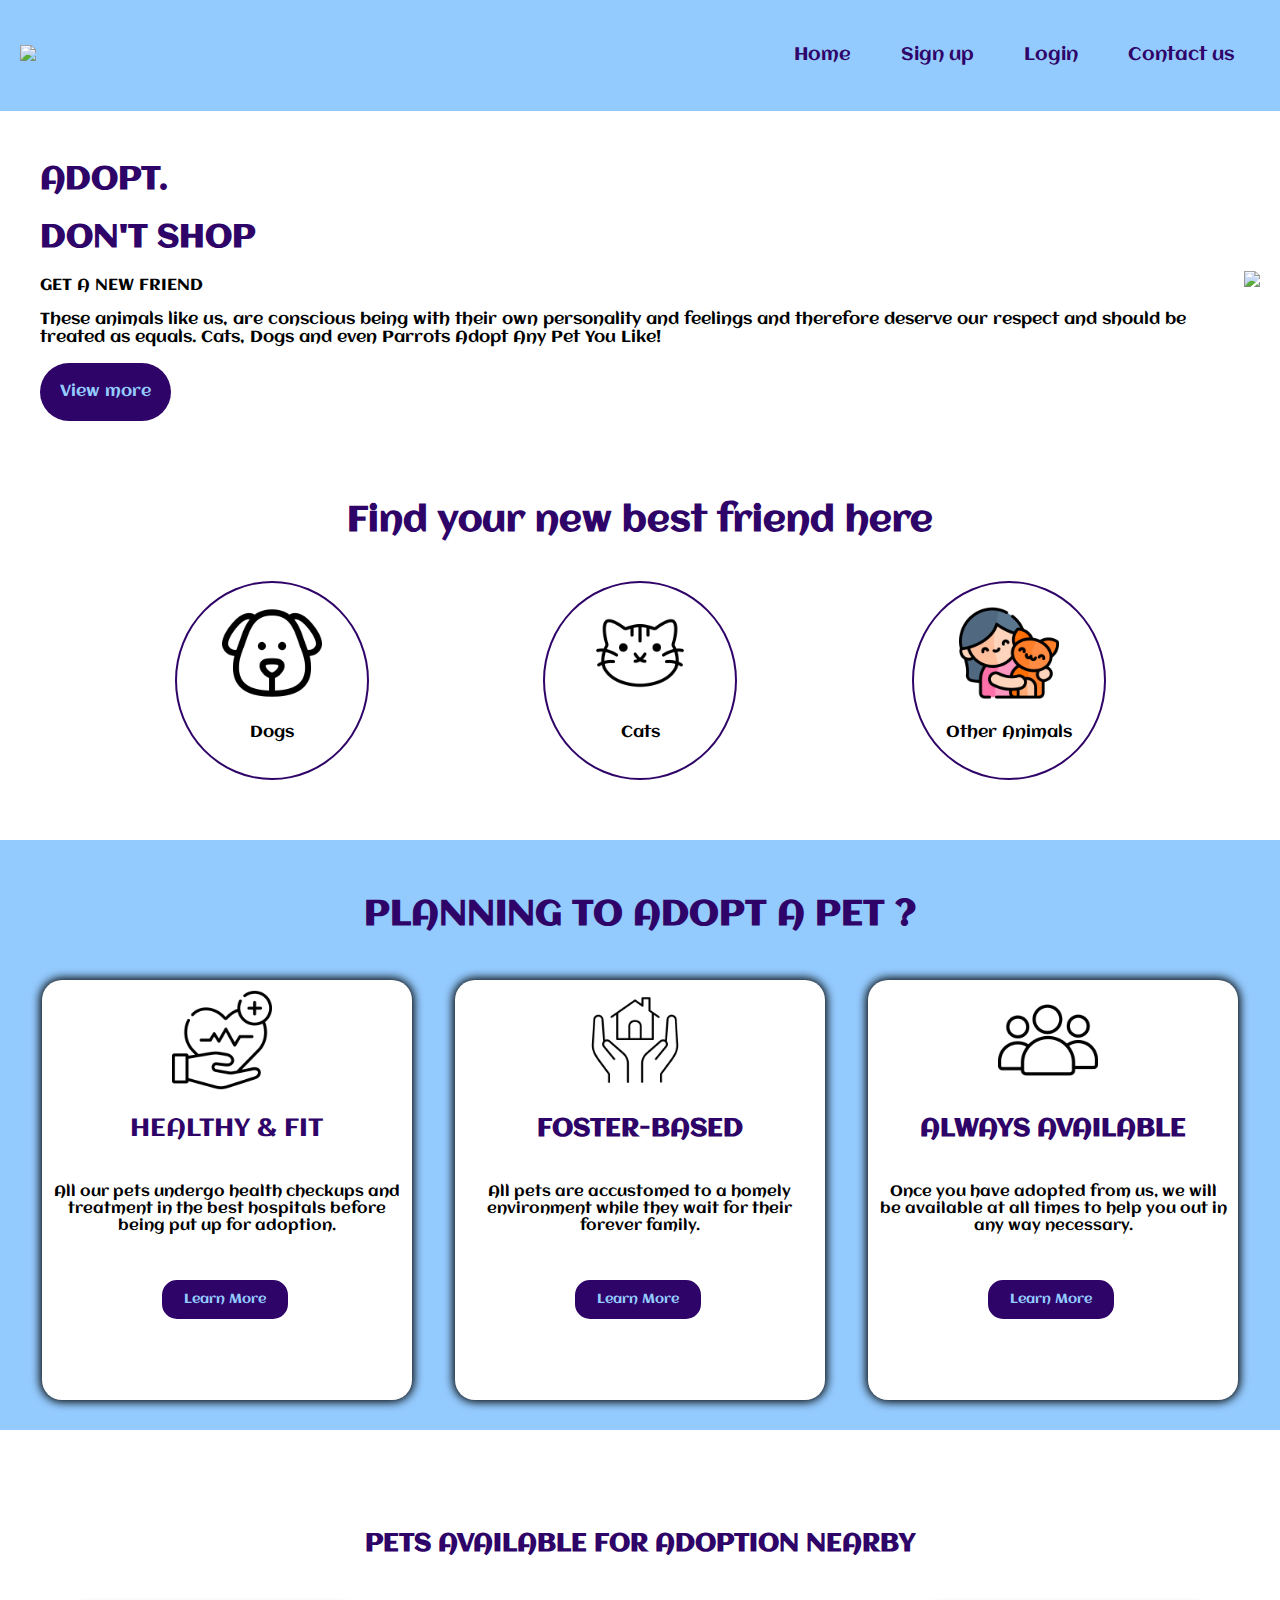
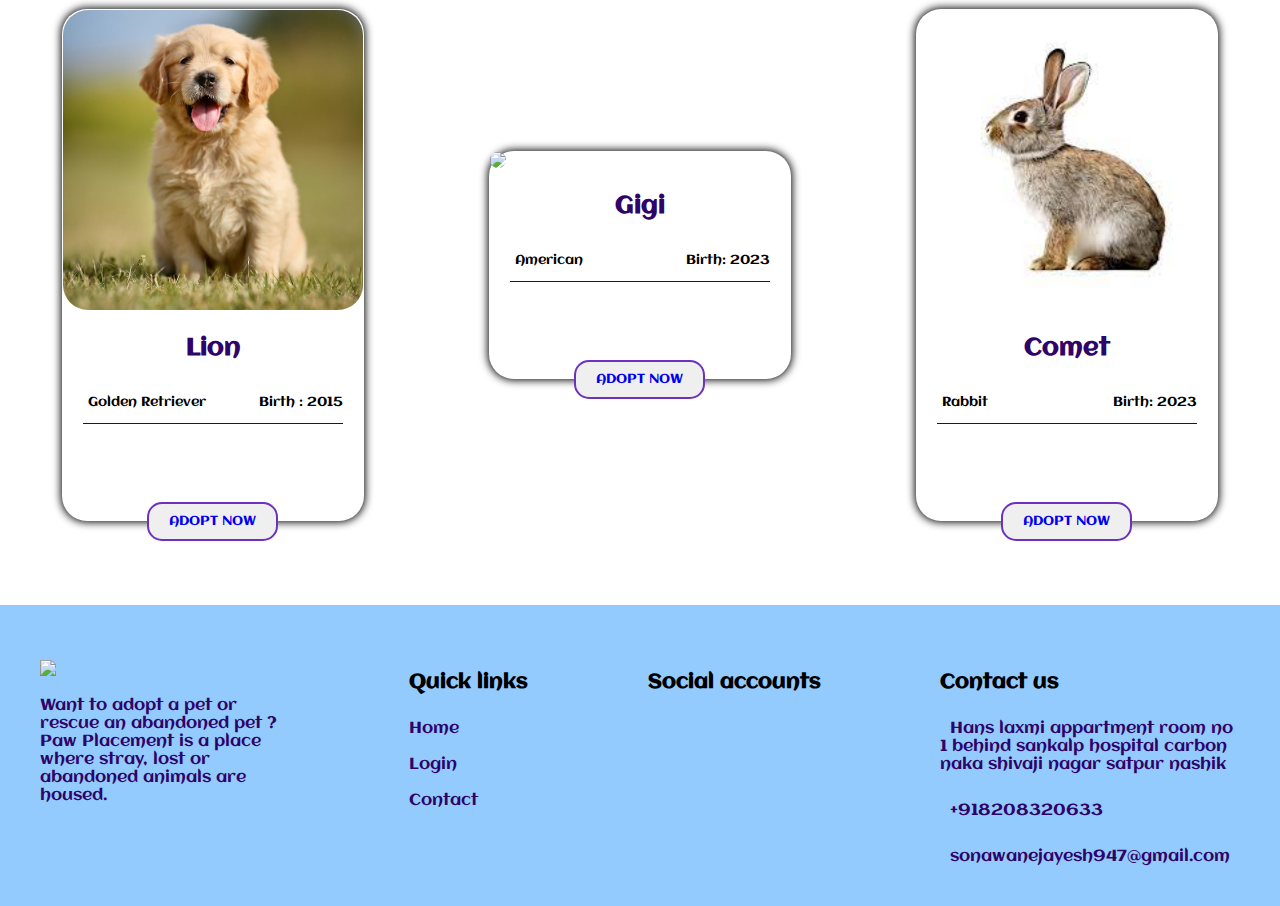
==== commit 1014097f: "made homepage responsive finallyyyy" ====
--- a/index.html
+++ b/index.html
@@ -35,7 +35,7 @@
                 <button class="bttn">View more</button>
             </div>
         </div>
-        <div>
+        <div class="head-right">
             <img src="./img/home-background.png" class="head-img">
         </div>
     </div>
@@ -93,12 +93,12 @@
                     <h2 class="cat-name">Lion</h2>
                     <div class="card-body">
                         <div class="cat-about">
-                            <i class="fa-solid fa-paw" style="color: #2f0468;"></i>&nbsp&nbsp
-                            <p>Golden Retriever</p>
+                            <i class="fa-solid fa-paw" style="color: #2f0468;"></i>&nbsp;
+                            <p class="cat-info">Golden Retriever</p>
                         </div>
                         <div class="cat-description">
-                            <i class="fa-solid fa-calendar-days" style="color: #2f0468;"></i> 
-                            <p>&nbsp Birth : 2015</p>
+                            <i class="fa-solid fa-calendar-days" style="color: #2f0468;"></i>&nbsp; 
+                            <p class="cat-info">Birth : 2015</p>
                         </div>
                     </div>
                     <div class="card-footer">
@@ -115,7 +115,7 @@
                     </div>
                 </div>
                 <div class="button">
-                    <button class="learn-more-button">ADOPT NOW</button>
+                    <button class="learn-more-button"><a href="./pages/dog.html" class="home-dog">ADOPT NOW</a></button>
                 </div>   
             </div>
 
@@ -147,7 +147,7 @@
                     </div>
                 </div>
                 <div class="button">
-                    <button class="learn-more-button">ADOPT NOW</button>
+                    <button class="learn-more-button"><a href="./pages/dog.html" class="home-dog">ADOPT NOW</a></button>
                 </div>   
             </div>
 
@@ -176,51 +176,51 @@
                         <div class="heart-icon-div"> </div>
                           <i class="fa-regular fa-heart fa-shake" style="color: #f82a54;"></i> 
                         </div>
-                   </div>
-                  <div class="button">
-                      <button class="learn-more-button">ADOPT NOW</button>
-                  </div>   
+                    </div>
+                    <div class="button">
+                        <button class="learn-more-button"><a href="./pages/dog.html" class="home-dog">ADOPT NOW</a></button>
+                    </div>     
             </div> 
-      </div>
-  </div>
+        </div>
+    </div>
     <br><br><br>
     <div class="footer">
         <div class="footer-container">
             <div class="footer-logo-section cart">
                 <img src="./img/main-logo.png" class="footer-main-logo">
-                <p>Want to adopt a pet or rescue an abandoned pet ?
+                <p class="footer-container-info">Want to adopt a pet or rescue an abandoned pet ?
                     Paw Placement is a place where stray, lost or abandoned animals are housed.</p>
             </div>
             <div class="quick-links cart">
                 <h4>Quick links</h4>
-                <a href="./index.html" class="quick-links-contain">Home</a><br><br>
-                <a href="./pages/login.html" class="quick-links-contain">Login</a><br><br>
-                <a href="./pages/contact_us.html" class="quick-links-contain">contact</a>
+                <a href="./index.html" class="quick-links-contain footer-container-info">Home</a><br><br>
+                <a href="./pages/login.html" class="quick-links-contain footer-container-info">Login</a><br><br>
+                <a href="./pages/contact_us.html" class="quick-links-contain footer-container-info">contact</a>
             </div>
             <div class="footer-social cart">
                 <h4>Social accounts</h4>
                 <a href="https://www.instagram.com/" target="_blank">
-                <i class="fa-brands fa-instagram" style="color: #2f0468;"></i><br><br></a>
+                <i class="fa-brands fa-instagram footer-container-info social-icon" style="color: #2f0468;"></i><br><br></a>
                 <a href="https://www.facebook.com" target="_blank">
-                <i class="fa-brands fa-facebook" style="color: #2f0468;"></i><br><br></a>
+                <i class="fa-brands fa-facebook footer-container-info social-icon" style="color: #2f0468;" ></i><br><br></a>
                 <a href="https://www.youtube.com/" target="_blank">
-                <i class="fa-brands fa-youtube" style="color: #2f0468;"></i><br><br></a>
+                <i class="fa-brands fa-youtube footer-container-info social-icon" style="color: #2f0468;"></i><br><br></a>
                 <a href="https://github.com/" target="_blank">
-                <i class="fa-brands fa-github" style="color: #2f0468;"></i><br><br></a>
+                <i class="fa-brands fa-github footer-container-info " style="color: #2f0468;"></i><br><br></a>
             </div>
             <div class="footer-contact cart">
                 <h4>Contact us</h4>
                 <div class="contact-infor">
-                    <i class="fa-solid fa-location-dot" style="color: #2f0468"></i>&nbsp;
+                    <i class="fa-solid fa-location-dot footer-container-info" style="color: #2f0468"></i>&nbsp;
                     <span class="contact-text">Hans laxmi appartment room no 1 behind sankalp hospital
                     carbon naka shivaji nagar satpur nashik</span>
                 </div><br>
                 <div class="contact-info">
-                    <i class="fa-solid fa-phone" style="color: #2f0468;"></i> &nbsp;&nbsp;
+                    <i class="fa-solid fa-phone footer-container-info" style="color: #2f0468;"></i> &nbsp;&nbsp;
                     <a href="tel:+918208320633" class="contact-text">+918208320633</a>
                 </div><br>
                 <div class="contact-info">
-                    <i class="fa-solid fa-envelope" style="color: #2f0468;"></i> &nbsp;&nbsp; 
+                    <i class="fa-solid fa-envelope footer-container-info" style="color: #2f0468;"></i> &nbsp;&nbsp; 
                     <a href="mailto:sonawanejayesh947@gmail.com" class="contact-text">sonawanejayesh947@gmail.com</a>
                 </div>
             </div>    
--- a/css/style.css
+++ b/css/style.css
@@ -97,6 +97,7 @@
 .main-banner{
     margin-top: 60px;
     padding: 20px;
+    background-color: #94cbff;
 }
 .banner{
     display: flex;
@@ -115,6 +116,7 @@
     margin: 10px;
     border-radius: 20px;
     box-shadow: 0 0 10px 2px black;
+    background-color: #ffff;
 }
 .banner-img{
     height: 100px;
@@ -165,7 +167,15 @@
 }
 .cat-info{
     font-size: 13px;
- }
+}
+.home-dog{
+    text-decoration: none;
+
+}
+.home-dog:hover{
+    color: #94cbff;
+}
+
 
 
 
@@ -179,6 +189,7 @@
     padding: 20px;
     display: flex;
     justify-content: space-between;
+
 }
 .card{
     display: block;
@@ -189,7 +200,7 @@
 .footer-logo-section{
     width: 250px;
     color: #2f0468;
-    margin-top: 20px;
+    margin-top: 15px;
 }
 .footer-contact{
     width: 300px;
@@ -197,15 +208,10 @@
 .quick-links-contain{
     text-decoration: none;
     color: #2f0468;
-}
-
-.quick-links  a {
-    
     text-transform: capitalize;
-    color: #2f0468;
-    text-decoration: none;
-    transition: all 0.3s ease;
-}
+    transition: all 0.5s ease;
+}
+
 .quick-links  a:hover{
     color: #2f0468;
     padding-left: 8px;
@@ -232,6 +238,7 @@
 }
 .contact-text {
     color: #2f0468;
+    text-decoration: none;
     transition: all 0.5s ease;
     text-decoration: none;
 }
@@ -241,10 +248,85 @@
 .contact-text1{
     color: #2f0468;
 }
+h4{
+    font-size: 20px;
+}
 
 
 @media screen and (max-width: 599px)
 {
+    .hamburger{
+        visibility: visible;
+        height: 40px;
+    }
+    .nav-text{
+        display: none;
+    }
+    .logo{
+        height: 50px;
+    }
+    .head{
+        flex-wrap: wrap;
+        font-size: 12px;
+        margin: 8px 0px;
+    }
+    .head-img{
+        height: 300px;
+    }
+    .head-left{
+        padding: 5px;
+    }
+    .head-right{
+        margin-left: 100px;
+    }
+    .bttn{
+        padding: 13px;
+        font-size: 12px;
+    }
+    .pet-row{
+        flex-wrap: wrap;
+        margin: 2px 30px;
+    }
+    .pets-head{
+        font-size: 22px;
+    }
+    .footer-container{
+        flex-wrap: wrap;
+    }
+    .cart{
+        margin-top: 25px;
+        margin-right: 150px;
+    }
+    .footer-main-logo{
+        width: 350px;
+    }
+    .footer-container-info{
+        margin-left: 40px;
+    }
+    .footer-social{
+        text-align: start;
+    }
+    .section{
+        flex-wrap: wrap;
+    }
+    .section-tagline, .banner-head{
+        font-size: 25px;
+    }
+    .section-icon{
+        height: 100px;
+    }
+    .section-card{
+        margin: 10px 30px;
+        flex-wrap: wrap;
+        width: 150px;
+        padding: 20px;
+    }
+    .banner{
+        flex-wrap: wrap;
+    }
+    .banner-child{
+        margin-top: 40px;
+    }
 
 }
 
@@ -267,7 +349,7 @@
         height: 280px;
     }
     .head-left{
-        padding: 10px;
+        padding: 3px;
     }
     .bttn{
         padding: 15px;
@@ -278,29 +360,39 @@
         margin: 2px 30px;
     }
     .pets-head{
-        font-size: 20px;
+        font-size: 22px;
+    }
+    .container{
+        margin: 20px 40px;
     }
     .footer-container{
         flex-wrap: wrap;
     }
+    .cart{
+        margin-top: 15px;
+        margin-right: 40px;
+        width: 90%;
+    }
+    .footer-main-logo{
+        width: 350px;
+    }
+    .footer-container-info{
+        margin-left: 40px;
+    }
     .footer-social{
-        margin-left: 10px;
-    }
-    .quick-links{
-        margin-right: 120px;
-    }
-    .footer-contact{
-        margin-left: 50px;
+        text-align: start;
     }
     .section{
         flex-wrap: wrap;
-        margin: 0;
+    }
+    .section-tagline, .banner-head{
+        font-size: 25px;
     }
     .section-icon{
         height: 100px;
     }
     .section-card{
-        margin: 10px 100px;
+        margin: 10px 30px;
         flex-wrap: wrap;
         width: 150px;
         padding: 20px;
@@ -308,6 +400,10 @@
     .banner{
         flex-wrap: wrap;
     }
+    .banner-child{
+        margin-top: 40px;
+    }
+
 }
 @media screen and (min-width: 769px) and (max-width: 992px){
     .hamburger{
@@ -319,6 +415,7 @@
     .nav-text{
         font-size: 17px;
         padding: 15px 13px;
+        margin-left: 0;
     }
     .head{
         font-size: 15px;
@@ -331,6 +428,59 @@
         padding: 17px;
         font-size: 14px;
     }
+    .pet-row{
+        flex-wrap: wrap;
+        margin: 0px;
+    }
+    .pets-head{
+        font-size: 28px;
+    }
+    .container{
+        margin: 20px 40px;
+    }
+    .footer-container{
+        flex-wrap: wrap;
+    }
+    .cart{
+        margin-top: 25px;
+        margin-right: 40px;
+        width: 40%;
+    }
+    .footer-main-logo{
+        width: 300px;
+    }
+    .footer-container-info{
+        margin-left: 40px;
+    }
+    .footer-social{
+        text-align: start;
+    }
+    .section{
+        flex-wrap: wrap;
+    }
+    .section-tagline, .banner-head{
+        font-size: 25px;
+    }
+    .section-icon{
+        height: 100px;
+    }
+    .section-card{
+        flex-wrap: wrap;
+        width: 150px;
+        padding: 20px;
+    }
+    .banner{
+        flex-wrap: wrap;
+    }
+    .banner-child{
+        margin: 20px 30px;
+        width: 60%;
+        text-align: center;
+    }
+    .banner-img{
+        margin-top: 20px;
+        margin-left: 0px;
+    }
 }
 @media screen and (min-width: 992px){
     .hamburger{
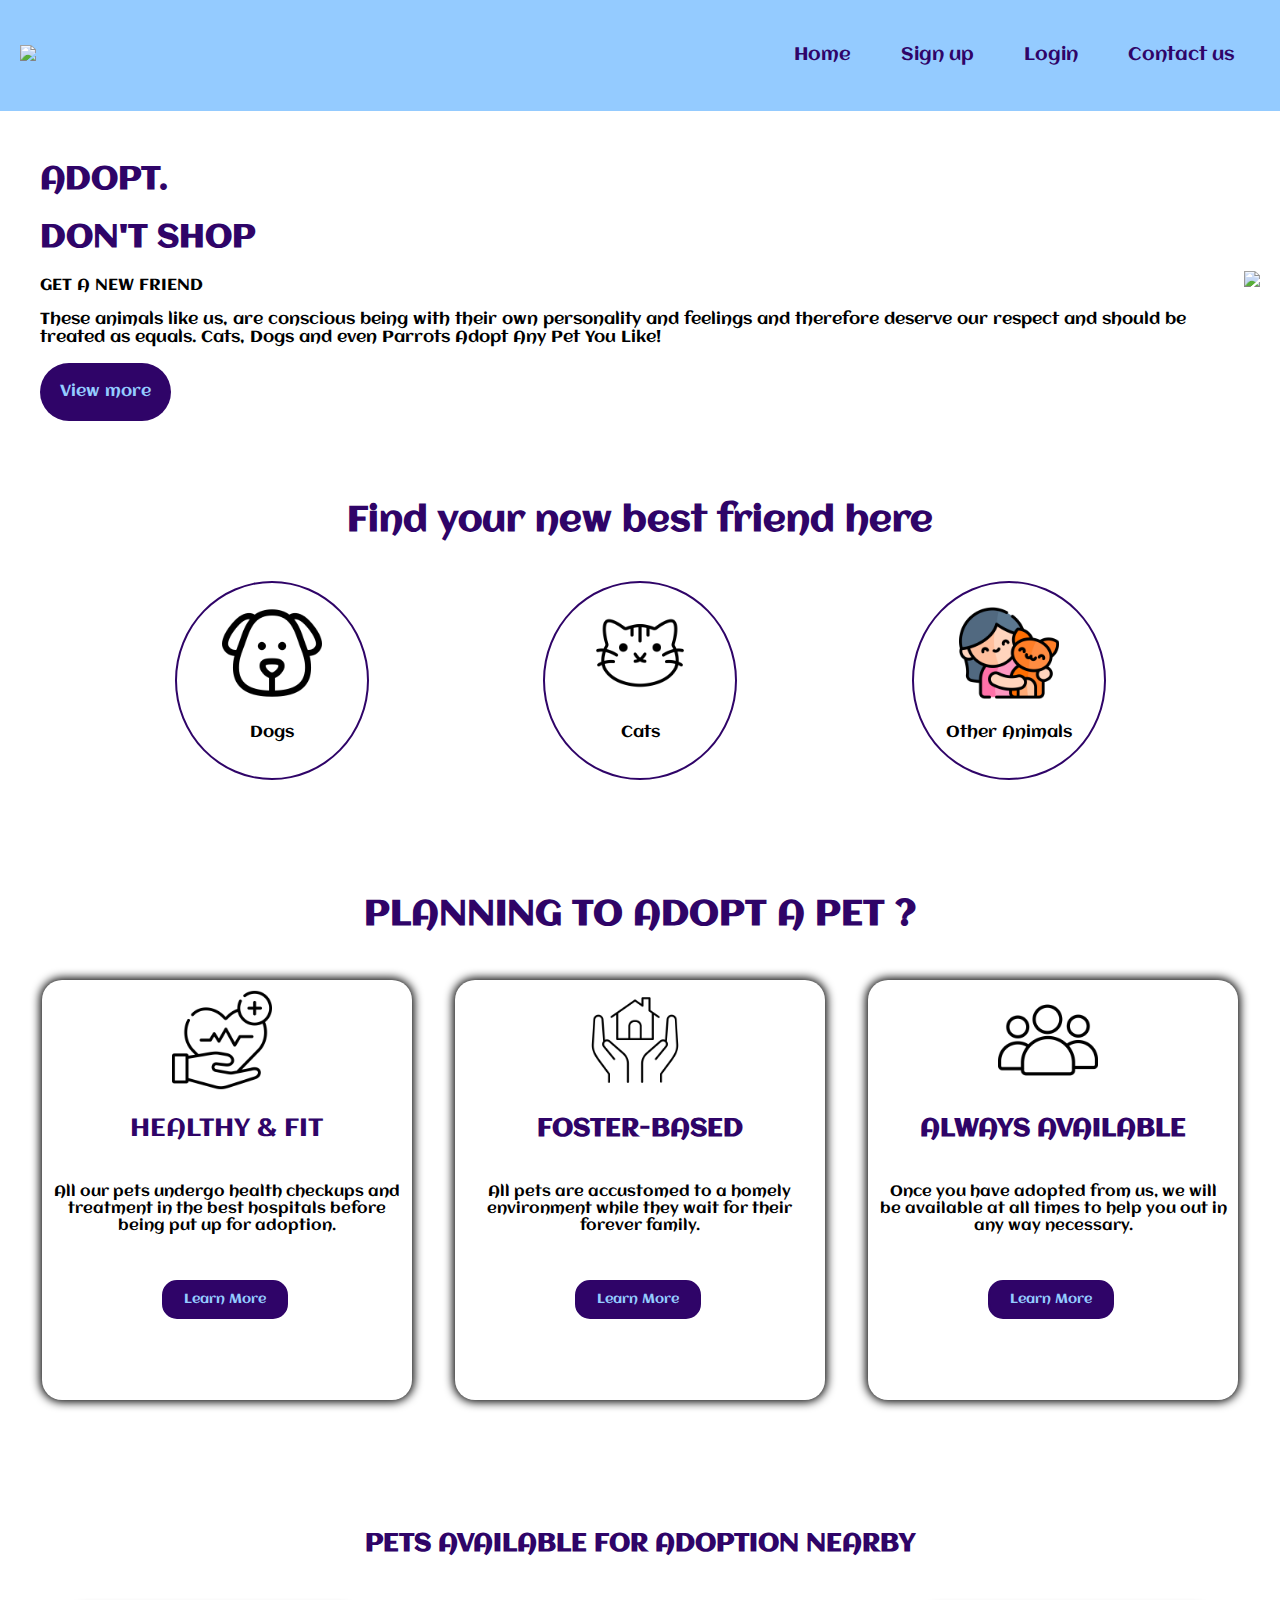
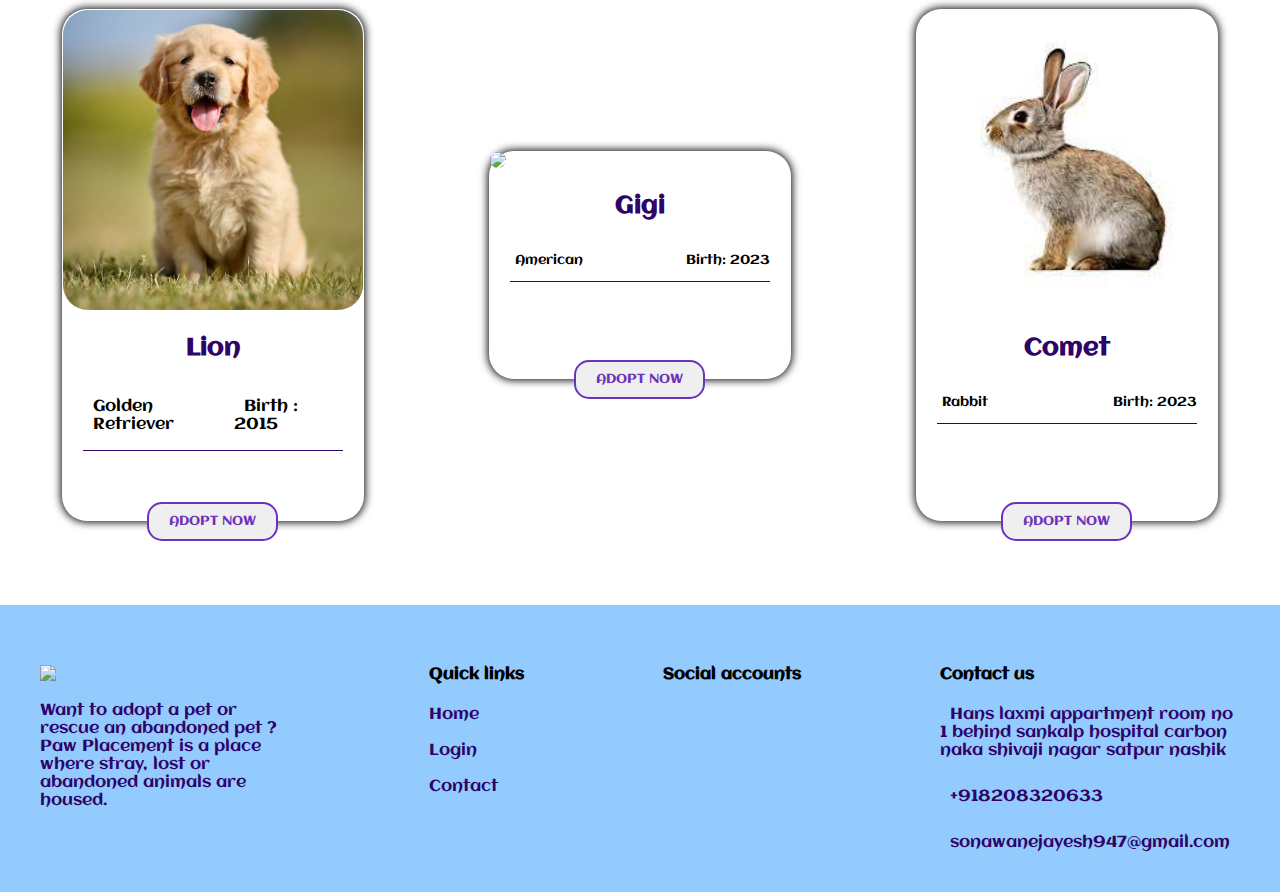
==== commit d3b8d918: "About us page" ====
--- a/index.html
+++ b/index.html
@@ -35,7 +35,7 @@
                 <button class="bttn">View more</button>
             </div>
         </div>
-        <div class="head-right">
+        <div>
             <img src="./img/home-background.png" class="head-img">
         </div>
     </div>
@@ -93,12 +93,12 @@
                     <h2 class="cat-name">Lion</h2>
                     <div class="card-body">
                         <div class="cat-about">
-                            <i class="fa-solid fa-paw" style="color: #2f0468;"></i>&nbsp;
-                            <p class="cat-info">Golden Retriever</p>
+                            <i class="fa-solid fa-paw" style="color: #2f0468;"></i>&nbsp&nbsp
+                            <p>Golden Retriever</p>
                         </div>
                         <div class="cat-description">
-                            <i class="fa-solid fa-calendar-days" style="color: #2f0468;"></i>&nbsp; 
-                            <p class="cat-info">Birth : 2015</p>
+                            <i class="fa-solid fa-calendar-days" style="color: #2f0468;"></i> 
+                            <p>&nbsp Birth : 2015</p>
                         </div>
                     </div>
                     <div class="card-footer">
@@ -115,7 +115,7 @@
                     </div>
                 </div>
                 <div class="button">
-                    <button class="learn-more-button"><a href="./pages/dog.html" class="home-dog">ADOPT NOW</a></button>
+                    <button class="learn-more-button">ADOPT NOW</button>
                 </div>   
             </div>
 
@@ -147,7 +147,7 @@
                     </div>
                 </div>
                 <div class="button">
-                    <button class="learn-more-button"><a href="./pages/dog.html" class="home-dog">ADOPT NOW</a></button>
+                    <button class="learn-more-button">ADOPT NOW</button>
                 </div>   
             </div>
 
@@ -176,51 +176,51 @@
                         <div class="heart-icon-div"> </div>
                           <i class="fa-regular fa-heart fa-shake" style="color: #f82a54;"></i> 
                         </div>
-                    </div>
-                    <div class="button">
-                        <button class="learn-more-button"><a href="./pages/dog.html" class="home-dog">ADOPT NOW</a></button>
-                    </div>     
+                   </div>
+                  <div class="button">
+                      <button class="learn-more-button">ADOPT NOW</button>
+                  </div>   
             </div> 
-        </div>
-    </div>
+      </div>
+  </div>
     <br><br><br>
     <div class="footer">
         <div class="footer-container">
             <div class="footer-logo-section cart">
                 <img src="./img/main-logo.png" class="footer-main-logo">
-                <p class="footer-container-info">Want to adopt a pet or rescue an abandoned pet ?
+                <p>Want to adopt a pet or rescue an abandoned pet ?
                     Paw Placement is a place where stray, lost or abandoned animals are housed.</p>
             </div>
             <div class="quick-links cart">
                 <h4>Quick links</h4>
-                <a href="./index.html" class="quick-links-contain footer-container-info">Home</a><br><br>
-                <a href="./pages/login.html" class="quick-links-contain footer-container-info">Login</a><br><br>
-                <a href="./pages/contact_us.html" class="quick-links-contain footer-container-info">contact</a>
+                <a href="./index.html" class="quick-links-contain">Home</a><br><br>
+                <a href="./pages/login.html" class="quick-links-contain">Login</a><br><br>
+                <a href="./pages/contact_us.html" class="quick-links-contain">contact</a>
             </div>
             <div class="footer-social cart">
                 <h4>Social accounts</h4>
                 <a href="https://www.instagram.com/" target="_blank">
-                <i class="fa-brands fa-instagram footer-container-info social-icon" style="color: #2f0468;"></i><br><br></a>
+                <i class="fa-brands fa-instagram" style="color: #2f0468;"></i><br><br></a>
                 <a href="https://www.facebook.com" target="_blank">
-                <i class="fa-brands fa-facebook footer-container-info social-icon" style="color: #2f0468;" ></i><br><br></a>
+                <i class="fa-brands fa-facebook" style="color: #2f0468;"></i><br><br></a>
                 <a href="https://www.youtube.com/" target="_blank">
-                <i class="fa-brands fa-youtube footer-container-info social-icon" style="color: #2f0468;"></i><br><br></a>
+                <i class="fa-brands fa-youtube" style="color: #2f0468;"></i><br><br></a>
                 <a href="https://github.com/" target="_blank">
-                <i class="fa-brands fa-github footer-container-info " style="color: #2f0468;"></i><br><br></a>
+                <i class="fa-brands fa-github" style="color: #2f0468;"></i><br><br></a>
             </div>
             <div class="footer-contact cart">
                 <h4>Contact us</h4>
                 <div class="contact-infor">
-                    <i class="fa-solid fa-location-dot footer-container-info" style="color: #2f0468"></i>&nbsp;
+                    <i class="fa-solid fa-location-dot" style="color: #2f0468"></i>&nbsp;
                     <span class="contact-text">Hans laxmi appartment room no 1 behind sankalp hospital
                     carbon naka shivaji nagar satpur nashik</span>
                 </div><br>
                 <div class="contact-info">
-                    <i class="fa-solid fa-phone footer-container-info" style="color: #2f0468;"></i> &nbsp;&nbsp;
+                    <i class="fa-solid fa-phone" style="color: #2f0468;"></i> &nbsp;&nbsp;
                     <a href="tel:+918208320633" class="contact-text">+918208320633</a>
                 </div><br>
                 <div class="contact-info">
-                    <i class="fa-solid fa-envelope footer-container-info" style="color: #2f0468;"></i> &nbsp;&nbsp; 
+                    <i class="fa-solid fa-envelope" style="color: #2f0468;"></i> &nbsp;&nbsp; 
                     <a href="mailto:sonawanejayesh947@gmail.com" class="contact-text">sonawanejayesh947@gmail.com</a>
                 </div>
             </div>    
--- a/css/style.css
+++ b/css/style.css
@@ -97,7 +97,6 @@
 .main-banner{
     margin-top: 60px;
     padding: 20px;
-    background-color: #94cbff;
 }
 .banner{
     display: flex;
@@ -116,7 +115,6 @@
     margin: 10px;
     border-radius: 20px;
     box-shadow: 0 0 10px 2px black;
-    background-color: #ffff;
 }
 .banner-img{
     height: 100px;
@@ -167,15 +165,7 @@
 }
 .cat-info{
     font-size: 13px;
-}
-.home-dog{
-    text-decoration: none;
-
-}
-.home-dog:hover{
-    color: #94cbff;
-}
-
+ }
 
 
 
@@ -189,7 +179,6 @@
     padding: 20px;
     display: flex;
     justify-content: space-between;
-
 }
 .card{
     display: block;
@@ -200,7 +189,7 @@
 .footer-logo-section{
     width: 250px;
     color: #2f0468;
-    margin-top: 15px;
+    margin-top: 20px;
 }
 .footer-contact{
     width: 300px;
@@ -208,10 +197,15 @@
 .quick-links-contain{
     text-decoration: none;
     color: #2f0468;
+}
+
+.quick-links  a {
+    
     text-transform: capitalize;
-    transition: all 0.5s ease;
-}
-
+    color: #2f0468;
+    text-decoration: none;
+    transition: all 0.3s ease;
+}
 .quick-links  a:hover{
     color: #2f0468;
     padding-left: 8px;
@@ -238,7 +232,6 @@
 }
 .contact-text {
     color: #2f0468;
-    text-decoration: none;
     transition: all 0.5s ease;
     text-decoration: none;
 }
@@ -248,85 +241,10 @@
 .contact-text1{
     color: #2f0468;
 }
-h4{
-    font-size: 20px;
-}
 
 
 @media screen and (max-width: 599px)
 {
-    .hamburger{
-        visibility: visible;
-        height: 40px;
-    }
-    .nav-text{
-        display: none;
-    }
-    .logo{
-        height: 50px;
-    }
-    .head{
-        flex-wrap: wrap;
-        font-size: 12px;
-        margin: 8px 0px;
-    }
-    .head-img{
-        height: 300px;
-    }
-    .head-left{
-        padding: 5px;
-    }
-    .head-right{
-        margin-left: 100px;
-    }
-    .bttn{
-        padding: 13px;
-        font-size: 12px;
-    }
-    .pet-row{
-        flex-wrap: wrap;
-        margin: 2px 30px;
-    }
-    .pets-head{
-        font-size: 22px;
-    }
-    .footer-container{
-        flex-wrap: wrap;
-    }
-    .cart{
-        margin-top: 25px;
-        margin-right: 150px;
-    }
-    .footer-main-logo{
-        width: 350px;
-    }
-    .footer-container-info{
-        margin-left: 40px;
-    }
-    .footer-social{
-        text-align: start;
-    }
-    .section{
-        flex-wrap: wrap;
-    }
-    .section-tagline, .banner-head{
-        font-size: 25px;
-    }
-    .section-icon{
-        height: 100px;
-    }
-    .section-card{
-        margin: 10px 30px;
-        flex-wrap: wrap;
-        width: 150px;
-        padding: 20px;
-    }
-    .banner{
-        flex-wrap: wrap;
-    }
-    .banner-child{
-        margin-top: 40px;
-    }
 
 }
 
@@ -349,7 +267,7 @@
         height: 280px;
     }
     .head-left{
-        padding: 3px;
+        padding: 10px;
     }
     .bttn{
         padding: 15px;
@@ -360,39 +278,29 @@
         margin: 2px 30px;
     }
     .pets-head{
-        font-size: 22px;
-    }
-    .container{
-        margin: 20px 40px;
+        font-size: 20px;
     }
     .footer-container{
         flex-wrap: wrap;
     }
-    .cart{
-        margin-top: 15px;
-        margin-right: 40px;
-        width: 90%;
-    }
-    .footer-main-logo{
-        width: 350px;
-    }
-    .footer-container-info{
-        margin-left: 40px;
-    }
     .footer-social{
-        text-align: start;
+        margin-left: 10px;
+    }
+    .quick-links{
+        margin-right: 120px;
+    }
+    .footer-contact{
+        margin-left: 50px;
     }
     .section{
         flex-wrap: wrap;
-    }
-    .section-tagline, .banner-head{
-        font-size: 25px;
+        margin: 0;
     }
     .section-icon{
         height: 100px;
     }
     .section-card{
-        margin: 10px 30px;
+        margin: 10px 100px;
         flex-wrap: wrap;
         width: 150px;
         padding: 20px;
@@ -400,10 +308,6 @@
     .banner{
         flex-wrap: wrap;
     }
-    .banner-child{
-        margin-top: 40px;
-    }
-
 }
 @media screen and (min-width: 769px) and (max-width: 992px){
     .hamburger{
@@ -415,7 +319,6 @@
     .nav-text{
         font-size: 17px;
         padding: 15px 13px;
-        margin-left: 0;
     }
     .head{
         font-size: 15px;
@@ -428,59 +331,6 @@
         padding: 17px;
         font-size: 14px;
     }
-    .pet-row{
-        flex-wrap: wrap;
-        margin: 0px;
-    }
-    .pets-head{
-        font-size: 28px;
-    }
-    .container{
-        margin: 20px 40px;
-    }
-    .footer-container{
-        flex-wrap: wrap;
-    }
-    .cart{
-        margin-top: 25px;
-        margin-right: 40px;
-        width: 40%;
-    }
-    .footer-main-logo{
-        width: 300px;
-    }
-    .footer-container-info{
-        margin-left: 40px;
-    }
-    .footer-social{
-        text-align: start;
-    }
-    .section{
-        flex-wrap: wrap;
-    }
-    .section-tagline, .banner-head{
-        font-size: 25px;
-    }
-    .section-icon{
-        height: 100px;
-    }
-    .section-card{
-        flex-wrap: wrap;
-        width: 150px;
-        padding: 20px;
-    }
-    .banner{
-        flex-wrap: wrap;
-    }
-    .banner-child{
-        margin: 20px 30px;
-        width: 60%;
-        text-align: center;
-    }
-    .banner-img{
-        margin-top: 20px;
-        margin-left: 0px;
-    }
 }
 @media screen and (min-width: 992px){
     .hamburger{
--- a/css/cat.css
+++ b/css/cat.css
@@ -318,6 +318,22 @@
 
 
 
+
+@media screen and (min-width: 800px) and (max-width: 992px){
+   .hamburger{
+       display: none;
+   }
+   .logo{
+       height: 60px;
+   }
+   .nav-text{
+       font-size: 17px;
+       padding: 15px 13px;
+   }
+   
+}
+
+
 /**************  others ********************/
 
 @media screen and (max-width: 600px)
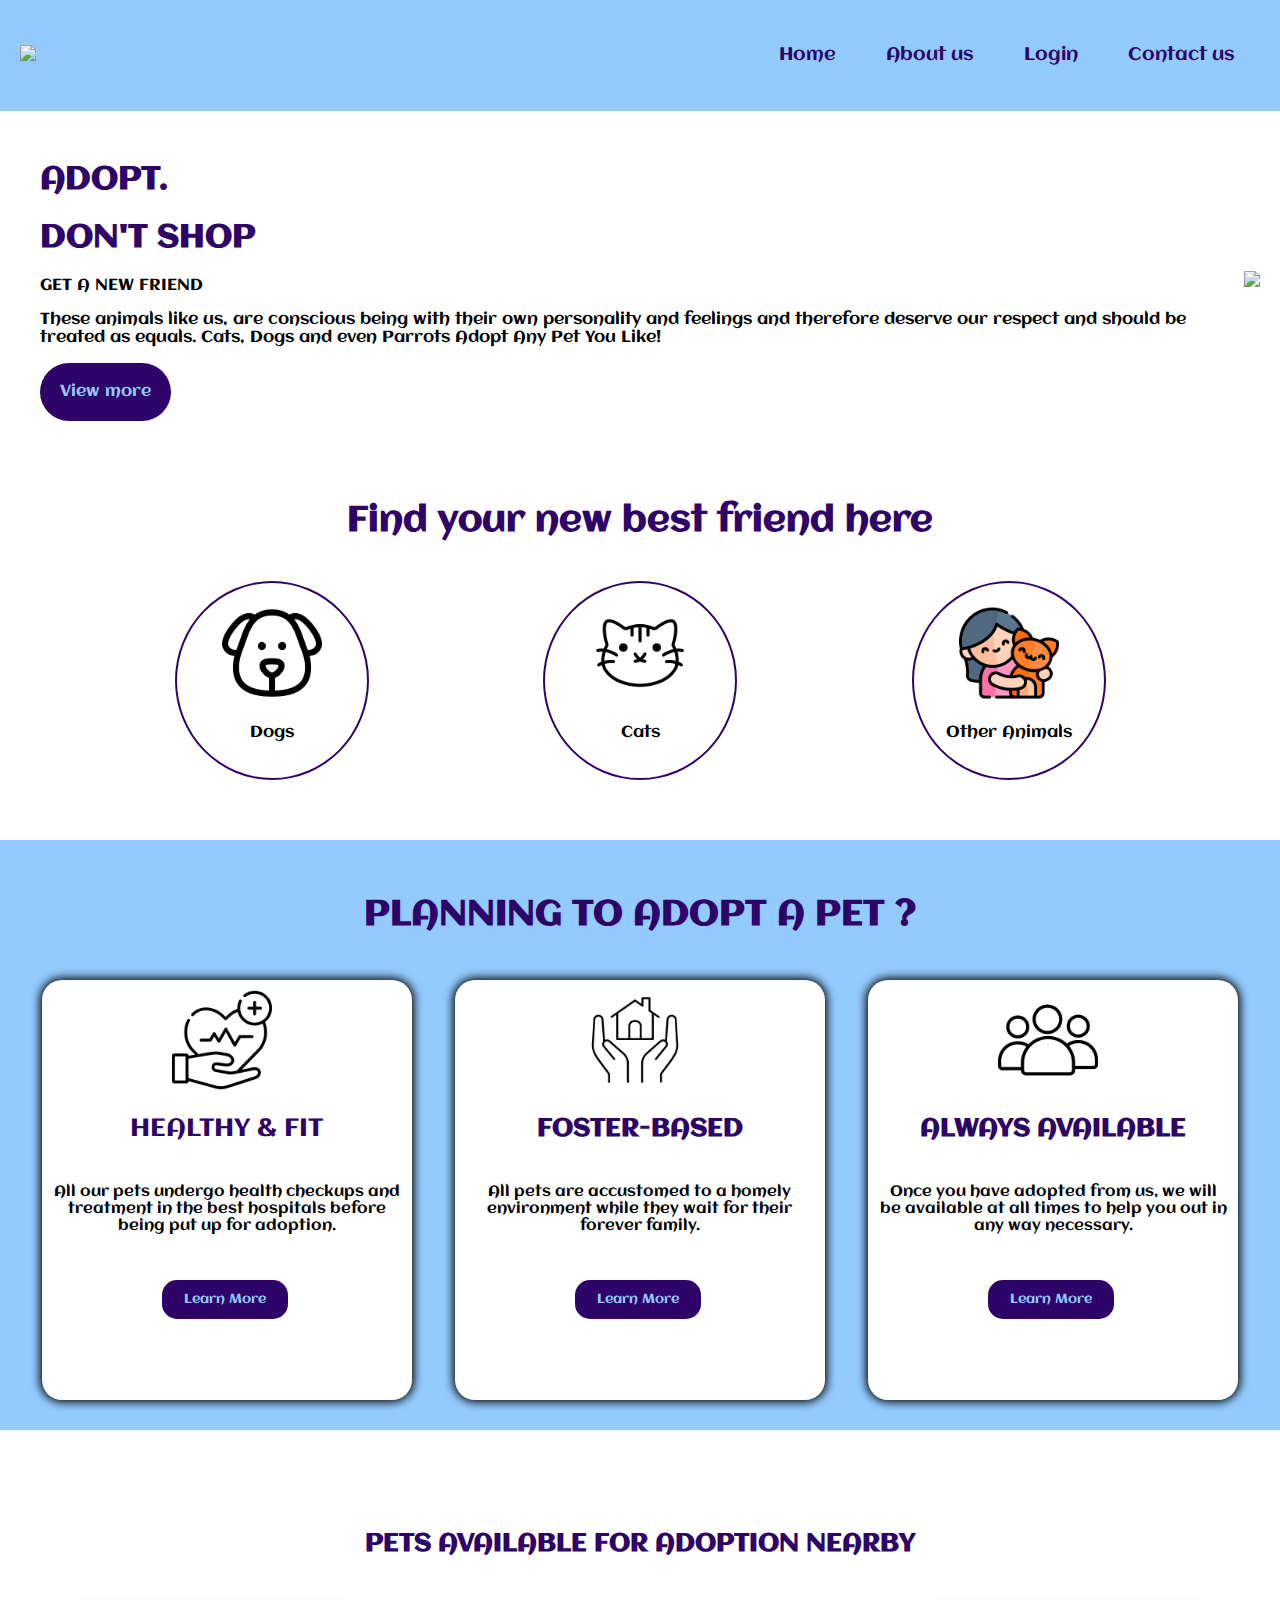
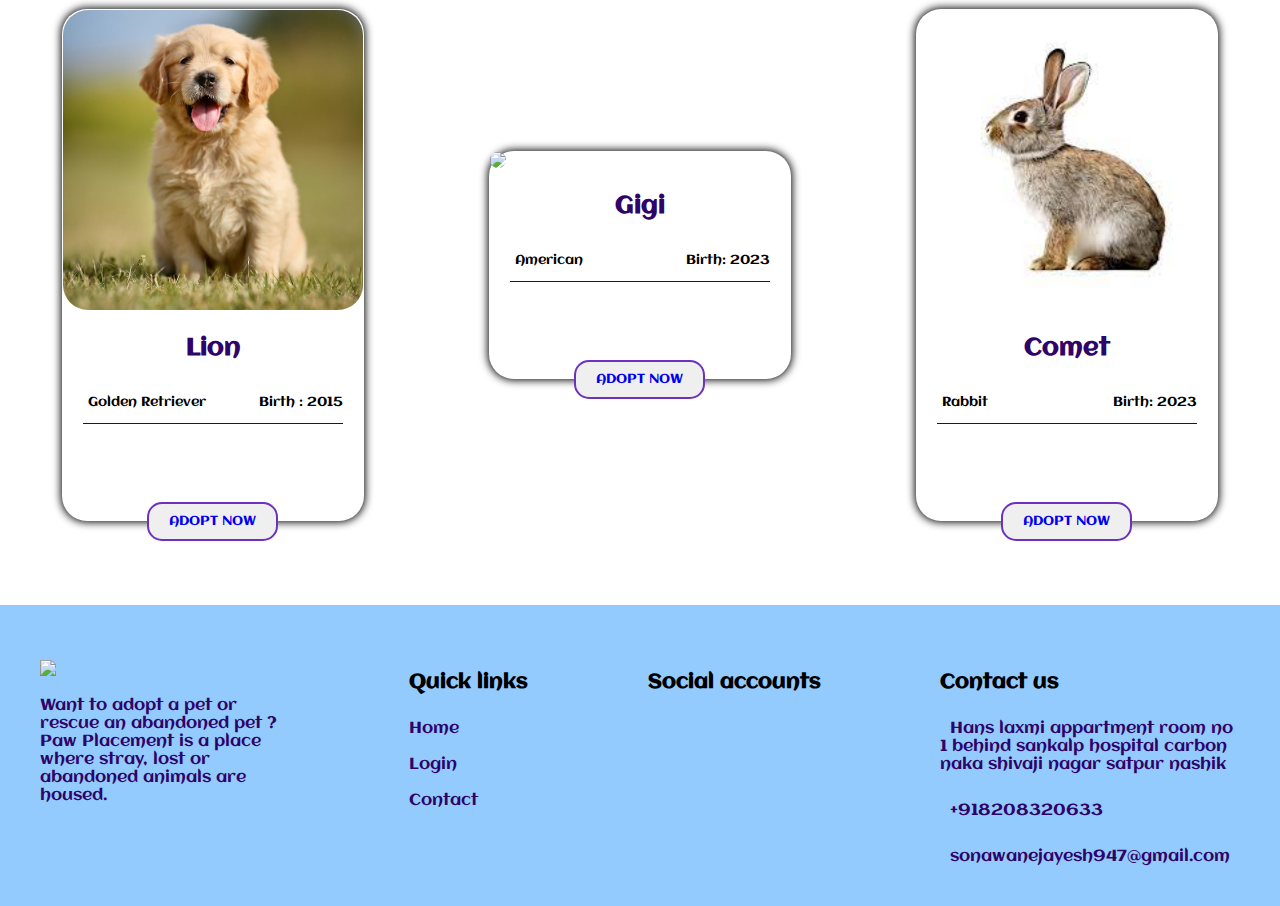
==== commit 3eb7b290: "update nav" ====
--- a/index.html
+++ b/index.html
@@ -14,7 +14,7 @@
         </div>
         <div class="link">
             <a href="./index.html" class="nav-text">Home</a>
-            <a href="./pages/sign_up.html" target="_blank" class="nav-text">Sign up</a>
+            <a href="./pages/aboutus.html" class="nav-text">About us</a>
             <a href="./pages/login.html" target="_blank" class="nav-text">Login</a>
             <a href="./pages/contact_us.html" class="nav-text">Contact us</a>
             <img src="./icons/menu.png" class="hamburger">
@@ -35,7 +35,7 @@
                 <button class="bttn">View more</button>
             </div>
         </div>
-        <div>
+        <div class="head-right">
             <img src="./img/home-background.png" class="head-img">
         </div>
     </div>
@@ -93,12 +93,12 @@
                     <h2 class="cat-name">Lion</h2>
                     <div class="card-body">
                         <div class="cat-about">
-                            <i class="fa-solid fa-paw" style="color: #2f0468;"></i>&nbsp&nbsp
-                            <p>Golden Retriever</p>
+                            <i class="fa-solid fa-paw" style="color: #2f0468;"></i>&nbsp;
+                            <p class="cat-info">Golden Retriever</p>
                         </div>
                         <div class="cat-description">
-                            <i class="fa-solid fa-calendar-days" style="color: #2f0468;"></i> 
-                            <p>&nbsp Birth : 2015</p>
+                            <i class="fa-solid fa-calendar-days" style="color: #2f0468;"></i>&nbsp; 
+                            <p class="cat-info">Birth : 2015</p>
                         </div>
                     </div>
                     <div class="card-footer">
@@ -115,7 +115,7 @@
                     </div>
                 </div>
                 <div class="button">
-                    <button class="learn-more-button">ADOPT NOW</button>
+                    <button class="learn-more-button"><a href="./pages/dog.html" class="home-dog">ADOPT NOW</a></button>
                 </div>   
             </div>
 
@@ -147,7 +147,7 @@
                     </div>
                 </div>
                 <div class="button">
-                    <button class="learn-more-button">ADOPT NOW</button>
+                    <button class="learn-more-button"><a href="./pages/dog.html" class="home-dog">ADOPT NOW</a></button>
                 </div>   
             </div>
 
@@ -176,51 +176,51 @@
                         <div class="heart-icon-div"> </div>
                           <i class="fa-regular fa-heart fa-shake" style="color: #f82a54;"></i> 
                         </div>
-                   </div>
-                  <div class="button">
-                      <button class="learn-more-button">ADOPT NOW</button>
-                  </div>   
+                    </div>
+                    <div class="button">
+                        <button class="learn-more-button"><a href="./pages/dog.html" class="home-dog">ADOPT NOW</a></button>
+                    </div>     
             </div> 
-      </div>
-  </div>
+        </div>
+    </div>
     <br><br><br>
     <div class="footer">
         <div class="footer-container">
             <div class="footer-logo-section cart">
                 <img src="./img/main-logo.png" class="footer-main-logo">
-                <p>Want to adopt a pet or rescue an abandoned pet ?
+                <p class="footer-container-info">Want to adopt a pet or rescue an abandoned pet ?
                     Paw Placement is a place where stray, lost or abandoned animals are housed.</p>
             </div>
             <div class="quick-links cart">
                 <h4>Quick links</h4>
-                <a href="./index.html" class="quick-links-contain">Home</a><br><br>
-                <a href="./pages/login.html" class="quick-links-contain">Login</a><br><br>
-                <a href="./pages/contact_us.html" class="quick-links-contain">contact</a>
+                <a href="./index.html" class="quick-links-contain footer-container-info">Home</a><br><br>
+                <a href="./pages/login.html" class="quick-links-contain footer-container-info">Login</a><br><br>
+                <a href="./pages/contact_us.html" class="quick-links-contain footer-container-info">contact</a>
             </div>
             <div class="footer-social cart">
                 <h4>Social accounts</h4>
                 <a href="https://www.instagram.com/" target="_blank">
-                <i class="fa-brands fa-instagram" style="color: #2f0468;"></i><br><br></a>
+                <i class="fa-brands fa-instagram footer-container-info social-icon" style="color: #2f0468;"></i><br><br></a>
                 <a href="https://www.facebook.com" target="_blank">
-                <i class="fa-brands fa-facebook" style="color: #2f0468;"></i><br><br></a>
+                <i class="fa-brands fa-facebook footer-container-info social-icon" style="color: #2f0468;" ></i><br><br></a>
                 <a href="https://www.youtube.com/" target="_blank">
-                <i class="fa-brands fa-youtube" style="color: #2f0468;"></i><br><br></a>
+                <i class="fa-brands fa-youtube footer-container-info social-icon" style="color: #2f0468;"></i><br><br></a>
                 <a href="https://github.com/" target="_blank">
-                <i class="fa-brands fa-github" style="color: #2f0468;"></i><br><br></a>
+                <i class="fa-brands fa-github footer-container-info " style="color: #2f0468;"></i><br><br></a>
             </div>
             <div class="footer-contact cart">
                 <h4>Contact us</h4>
                 <div class="contact-infor">
-                    <i class="fa-solid fa-location-dot" style="color: #2f0468"></i>&nbsp;
+                    <i class="fa-solid fa-location-dot footer-container-info" style="color: #2f0468"></i>&nbsp;
                     <span class="contact-text">Hans laxmi appartment room no 1 behind sankalp hospital
                     carbon naka shivaji nagar satpur nashik</span>
                 </div><br>
                 <div class="contact-info">
-                    <i class="fa-solid fa-phone" style="color: #2f0468;"></i> &nbsp;&nbsp;
+                    <i class="fa-solid fa-phone footer-container-info" style="color: #2f0468;"></i> &nbsp;&nbsp;
                     <a href="tel:+918208320633" class="contact-text">+918208320633</a>
                 </div><br>
                 <div class="contact-info">
-                    <i class="fa-solid fa-envelope" style="color: #2f0468;"></i> &nbsp;&nbsp; 
+                    <i class="fa-solid fa-envelope footer-container-info" style="color: #2f0468;"></i> &nbsp;&nbsp; 
                     <a href="mailto:sonawanejayesh947@gmail.com" class="contact-text">sonawanejayesh947@gmail.com</a>
                 </div>
             </div>    
--- a/css/style.css
+++ b/css/style.css
@@ -19,9 +19,10 @@
     display: flex;
     justify-content: space-between;
     align-items: center;
+    align-items: center;
 }
 .logo{
-    height: 80px;
+    height: 60px;
 }
 .nav-text{
     color: #2f0468;
@@ -97,6 +98,7 @@
 .main-banner{
     margin-top: 60px;
     padding: 20px;
+    background-color: #94cbff;
 }
 .banner{
     display: flex;
@@ -115,6 +117,7 @@
     margin: 10px;
     border-radius: 20px;
     box-shadow: 0 0 10px 2px black;
+    background-color: #ffff;
 }
 .banner-img{
     height: 100px;
@@ -165,7 +168,15 @@
 }
 .cat-info{
     font-size: 13px;
- }
+}
+.home-dog{
+    text-decoration: none;
+
+}
+.home-dog:hover{
+    color: #94cbff;
+}
+
 
 
 
@@ -179,6 +190,7 @@
     padding: 20px;
     display: flex;
     justify-content: space-between;
+
 }
 .card{
     display: block;
@@ -189,7 +201,7 @@
 .footer-logo-section{
     width: 250px;
     color: #2f0468;
-    margin-top: 20px;
+    margin-top: 15px;
 }
 .footer-contact{
     width: 300px;
@@ -197,15 +209,10 @@
 .quick-links-contain{
     text-decoration: none;
     color: #2f0468;
-}
-
-.quick-links  a {
-    
     text-transform: capitalize;
-    color: #2f0468;
-    text-decoration: none;
-    transition: all 0.3s ease;
-}
+    transition: all 0.5s ease;
+}
+
 .quick-links  a:hover{
     color: #2f0468;
     padding-left: 8px;
@@ -232,6 +239,7 @@
 }
 .contact-text {
     color: #2f0468;
+    text-decoration: none;
     transition: all 0.5s ease;
     text-decoration: none;
 }
@@ -241,10 +249,85 @@
 .contact-text1{
     color: #2f0468;
 }
+h4{
+    font-size: 20px;
+}
 
 
 @media screen and (max-width: 599px)
 {
+    .hamburger{
+        visibility: visible;
+        height: 40px;
+    }
+    .nav-text{
+        display: none;
+    }
+    .logo{
+        height: 50px;
+    }
+    .head{
+        flex-wrap: wrap;
+        font-size: 12px;
+        margin: 8px 0px;
+    }
+    .head-img{
+        height: 300px;
+    }
+    .head-left{
+        padding: 5px;
+    }
+    .head-right{
+        margin-left: 100px;
+    }
+    .bttn{
+        padding: 13px;
+        font-size: 12px;
+    }
+    .pet-row{
+        flex-wrap: wrap;
+        margin: 2px 30px;
+    }
+    .pets-head{
+        font-size: 22px;
+    }
+    .footer-container{
+        flex-wrap: wrap;
+    }
+    .cart{
+        margin-top: 25px;
+        margin-right: 150px;
+    }
+    .footer-main-logo{
+        width: 350px;
+    }
+    .footer-container-info{
+        margin-left: 40px;
+    }
+    .footer-social{
+        text-align: start;
+    }
+    .section{
+        flex-wrap: wrap;
+    }
+    .section-tagline, .banner-head{
+        font-size: 25px;
+    }
+    .section-icon{
+        height: 100px;
+    }
+    .section-card{
+        margin: 10px 30px;
+        flex-wrap: wrap;
+        width: 150px;
+        padding: 20px;
+    }
+    .banner{
+        flex-wrap: wrap;
+    }
+    .banner-child{
+        margin-top: 40px;
+    }
 
 }
 
@@ -267,7 +350,7 @@
         height: 280px;
     }
     .head-left{
-        padding: 10px;
+        padding: 3px;
     }
     .bttn{
         padding: 15px;
@@ -278,29 +361,39 @@
         margin: 2px 30px;
     }
     .pets-head{
-        font-size: 20px;
+        font-size: 22px;
+    }
+    .container{
+        margin: 20px 40px;
     }
     .footer-container{
         flex-wrap: wrap;
     }
+    .cart{
+        margin-top: 15px;
+        margin-right: 40px;
+        width: 90%;
+    }
+    .footer-main-logo{
+        width: 350px;
+    }
+    .footer-container-info{
+        margin-left: 40px;
+    }
     .footer-social{
-        margin-left: 10px;
-    }
-    .quick-links{
-        margin-right: 120px;
-    }
-    .footer-contact{
-        margin-left: 50px;
+        text-align: start;
     }
     .section{
         flex-wrap: wrap;
-        margin: 0;
+    }
+    .section-tagline, .banner-head{
+        font-size: 25px;
     }
     .section-icon{
         height: 100px;
     }
     .section-card{
-        margin: 10px 100px;
+        margin: 10px 30px;
         flex-wrap: wrap;
         width: 150px;
         padding: 20px;
@@ -308,6 +401,10 @@
     .banner{
         flex-wrap: wrap;
     }
+    .banner-child{
+        margin-top: 40px;
+    }
+
 }
 @media screen and (min-width: 769px) and (max-width: 992px){
     .hamburger{
@@ -319,6 +416,7 @@
     .nav-text{
         font-size: 17px;
         padding: 15px 13px;
+        margin-left: 0;
     }
     .head{
         font-size: 15px;
@@ -331,6 +429,59 @@
         padding: 17px;
         font-size: 14px;
     }
+    .pet-row{
+        flex-wrap: wrap;
+        margin: 0px;
+    }
+    .pets-head{
+        font-size: 28px;
+    }
+    .container{
+        margin: 20px 40px;
+    }
+    .footer-container{
+        flex-wrap: wrap;
+    }
+    .cart{
+        margin-top: 25px;
+        margin-right: 40px;
+        width: 40%;
+    }
+    .footer-main-logo{
+        width: 300px;
+    }
+    .footer-container-info{
+        margin-left: 40px;
+    }
+    .footer-social{
+        text-align: start;
+    }
+    .section{
+        flex-wrap: wrap;
+    }
+    .section-tagline, .banner-head{
+        font-size: 25px;
+    }
+    .section-icon{
+        height: 100px;
+    }
+    .section-card{
+        flex-wrap: wrap;
+        width: 150px;
+        padding: 20px;
+    }
+    .banner{
+        flex-wrap: wrap;
+    }
+    .banner-child{
+        margin: 20px 30px;
+        width: 60%;
+        text-align: center;
+    }
+    .banner-img{
+        margin-top: 20px;
+        margin-left: 0px;
+    }
 }
 @media screen and (min-width: 992px){
     .hamburger{
--- a/css/cat.css
+++ b/css/cat.css
@@ -21,7 +21,6 @@
 */
   
 
-@import url('https://fonts.googleapis.com/css2?family=Aclonica&family=Courgette&display=swap');
 @import url('https://fonts.googleapis.com/css2?family=Aclonica&family=Courgette&display=swap');
 body{
    margin: 0;
@@ -214,8 +213,6 @@
 }
  .dropdown-section {
    width: 20%;
-   
-   
 }
   
   .dropdown-container h2 {
@@ -281,13 +278,13 @@
    .hamburger{
       visibility: visible;
       height: 40px;
-  }
-  .nav-text{
+   }
+   .nav-text{
       display: none;
-  }
-  .logo{
+   }
+   .logo{
       height: 50px;
-  }
+   }
  
   .footer-container{
    flex-wrap: wrap;
@@ -308,30 +305,6 @@
 
 
 /**********************************other media queries*************************************/
-
-
-@media screen and (min-width: 992px){
-   .hamburger{
-      display: none;
-  }
-}
-
-
-
-
-@media screen and (min-width: 800px) and (max-width: 992px){
-   .hamburger{
-       display: none;
-   }
-   .logo{
-       height: 60px;
-   }
-   .nav-text{
-       font-size: 17px;
-       padding: 15px 13px;
-   }
-   
-}
 
 
 /**************  others ********************/
@@ -392,8 +365,6 @@
       .row{
          flex-direction: column;
          margin-top: 50px;
-         
-
       }
 
       .container{
@@ -420,6 +391,23 @@
    .container{
       margin-top: 120px;
    }
-
-
+   .hamburger{
+      display: none;
+  }
+  .logo{
+      height: 60px;
+  }
+  .nav-text{
+      font-size: 17px;
+      padding: 15px 13px;
+  }
+
+
+}
+
+
+@media screen and (min-width: 992px){
+   .hamburger{
+      display: none;
+  }
 }